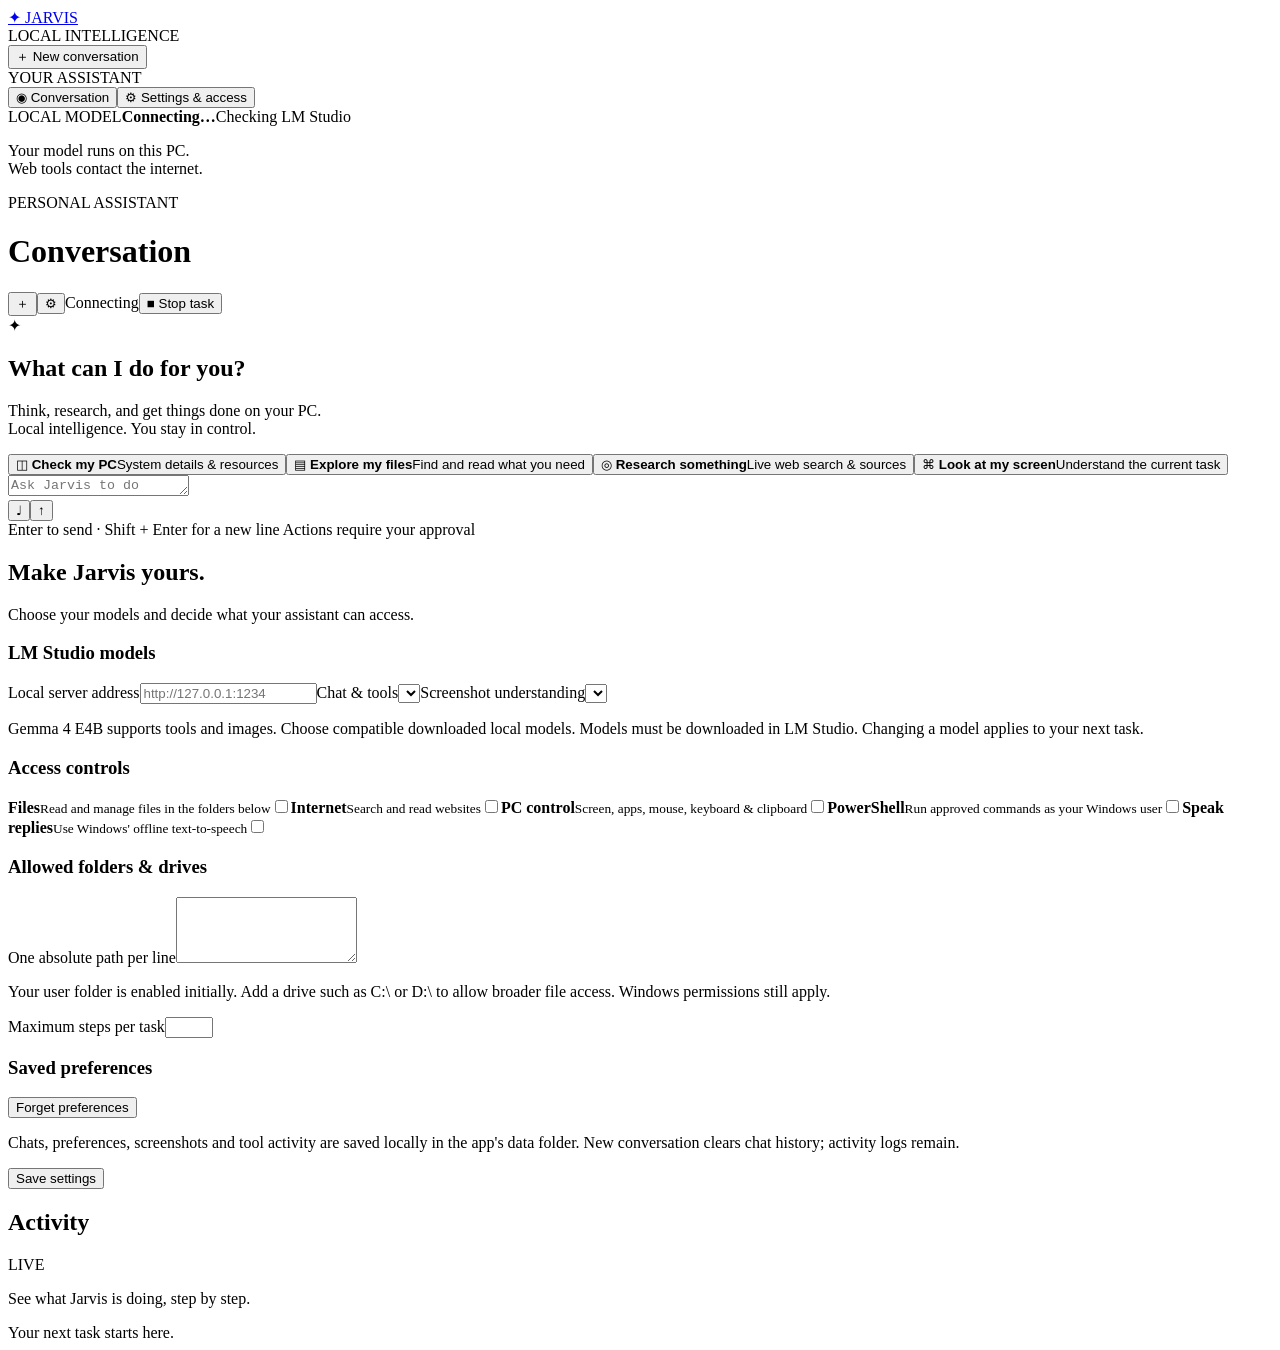
==== static/index.html @ 4e22a34e "Build local LM Studio Jarvis assistant and download site" ====
<!doctype html>
<html lang="en"><head><meta charset="UTF-8"><meta name="viewport" content="width=device-width,initial-scale=1"><meta name="jarvis-token" content="__TOKEN__"><title>Jarvis</title><link rel="stylesheet" href="/style.css"></head>
<body><aside class="sidebar"><a class="brand" href="/">✦ <span>JARVIS</span></a><div class="local-tag"><i></i> LOCAL INTELLIGENCE</div><button id="new-chat" class="new-chat">＋ New conversation</button><div class="nav-label">YOUR ASSISTANT</div><button id="chat-nav" class="nav active">◉ Conversation</button><button id="settings-nav" class="nav">⚙ Settings & access</button><div class="sidebar-bottom"><div class="model-card"><span class="small">LOCAL MODEL</span><strong id="sidebar-model">Connecting…</strong><span id="connection">Checking LM Studio</span></div><p>Your model runs on this PC.<br>Web tools contact the internet.</p></div></aside>
<main><header><div><span class="eyebrow">PERSONAL ASSISTANT</span><h1 id="page-title">Conversation</h1></div><div class="header-actions"><button id="compact-new" aria-label="New conversation" title="New conversation">＋</button><button id="compact-settings" aria-label="Settings or conversation" title="Settings or conversation">⚙</button><span id="status" class="status">Connecting</span><button id="stop" class="danger hidden">■ Stop task</button></div></header>
<section id="chat-page"><div id="messages"><div id="welcome" class="welcome"><div class="orb"><span>✦</span></div><h2>What can I do for you?</h2><p>Think, research, and get things done on your PC.<br>Local intelligence. You stay in control.</p><div class="suggestions"><button data-prompt="Check my PC's system information and summarize memory usage and running apps.">◫ <strong>Check my PC</strong><span>System details & resources</span></button><button data-prompt="List my Downloads folder and summarize what is there. Do not change anything.">▤ <strong>Explore my files</strong><span>Find and read what you need</span></button><button data-prompt="Search the internet for the latest Python release. Cite the official source URL.">◎ <strong>Research something</strong><span>Live web search & sources</span></button><button data-prompt="Inspect my screen and describe what is open. Do not click anything.">⌘ <strong>Look at my screen</strong><span>Understand the current task</span></button></div></div></div><div class="composer-area"><div id="working" class="working hidden"></div><form id="composer"><textarea id="prompt" aria-label="Message Jarvis" placeholder="Ask Jarvis to do something…" rows="1"></textarea><div class="composer-buttons"><button type="button" id="mic" title="Offline Windows dictation" aria-label="Dictate a message">♩</button><button type="submit" id="send" aria-label="Send message">↑</button></div></form><div class="composer-note">Enter to send · Shift + Enter for a new line <span>Actions require your approval</span></div></div></section>
<section id="settings-page" class="hidden"><div class="settings-intro"><h2>Make Jarvis yours.</h2><p>Choose your models and decide what your assistant can access.</p></div><form id="settings-form"><div class="settings-card"><h3>LM Studio models</h3><label>Local server address<input type="url" id="lmstudio_url" placeholder="http://127.0.0.1:1234"></label><label>Chat & tools<select id="model"></select></label><label>Screenshot understanding<select id="vision_model"></select></label><p class="hint">Gemma 4 E4B supports tools and images. Choose compatible downloaded local models. Models must be downloaded in LM Studio. Changing a model applies to your next task.</p></div><div class="settings-card"><h3>Access controls</h3><label class="toggle"><span><strong>Files</strong><small>Read and manage files in the folders below</small></span><input type="checkbox" id="files"></label><label class="toggle"><span><strong>Internet</strong><small>Search and read websites</small></span><input type="checkbox" id="internet"></label><label class="toggle"><span><strong>PC control</strong><small>Screen, apps, mouse, keyboard & clipboard</small></span><input type="checkbox" id="desktop"></label><label class="toggle"><span><strong>PowerShell</strong><small>Run approved commands as your Windows user</small></span><input type="checkbox" id="shell"></label><label class="toggle"><span><strong>Speak replies</strong><small>Use Windows' offline text-to-speech</small></span><input type="checkbox" id="voice"></label></div><div class="settings-card"><h3>Allowed folders & drives</h3><label>One absolute path per line<textarea id="roots" rows="4"></textarea></label><p class="hint">Your user folder is enabled initially. Add a drive such as C:\ or D:\ to allow broader file access. Windows permissions still apply.</p><label>Maximum steps per task<input type="number" id="max_steps" min="1" max="20"></label></div><div class="settings-card"><h3>Saved preferences</h3><div id="memories" class="hint"></div><button type="button" id="forget">Forget preferences</button><p class="hint">Chats, preferences, screenshots and tool activity are saved locally in the app's data folder. New conversation clears chat history; activity logs remain.</p></div><button type="submit" class="primary">Save settings</button><span id="settings-result"></span></form></section></main>
<aside id="activity-panel"><div class="activity-heading"><h2>Activity</h2><span class="small">LIVE</span></div><p class="hint">See what Jarvis is doing, step by step.</p><div id="activity"><div class="activity-empty">Your next task starts here.</div></div></aside>
<dialog id="approval"><div class="approval-icon">◇</div><span class="eyebrow">YOUR APPROVAL NEEDED</span><h2 id="approval-title">Allow this action?</h2><p>Review the exact action before Jarvis continues. Clicking or typing may submit information in the focused app.</p><pre id="approval-details"></pre><div class="approval-buttons"><button id="deny">Decline</button><button id="allow" class="primary">Approve once</button></div></dialog><div id="toast" class="hidden" role="alert"></div><script src="/app.js"></script></body></html>
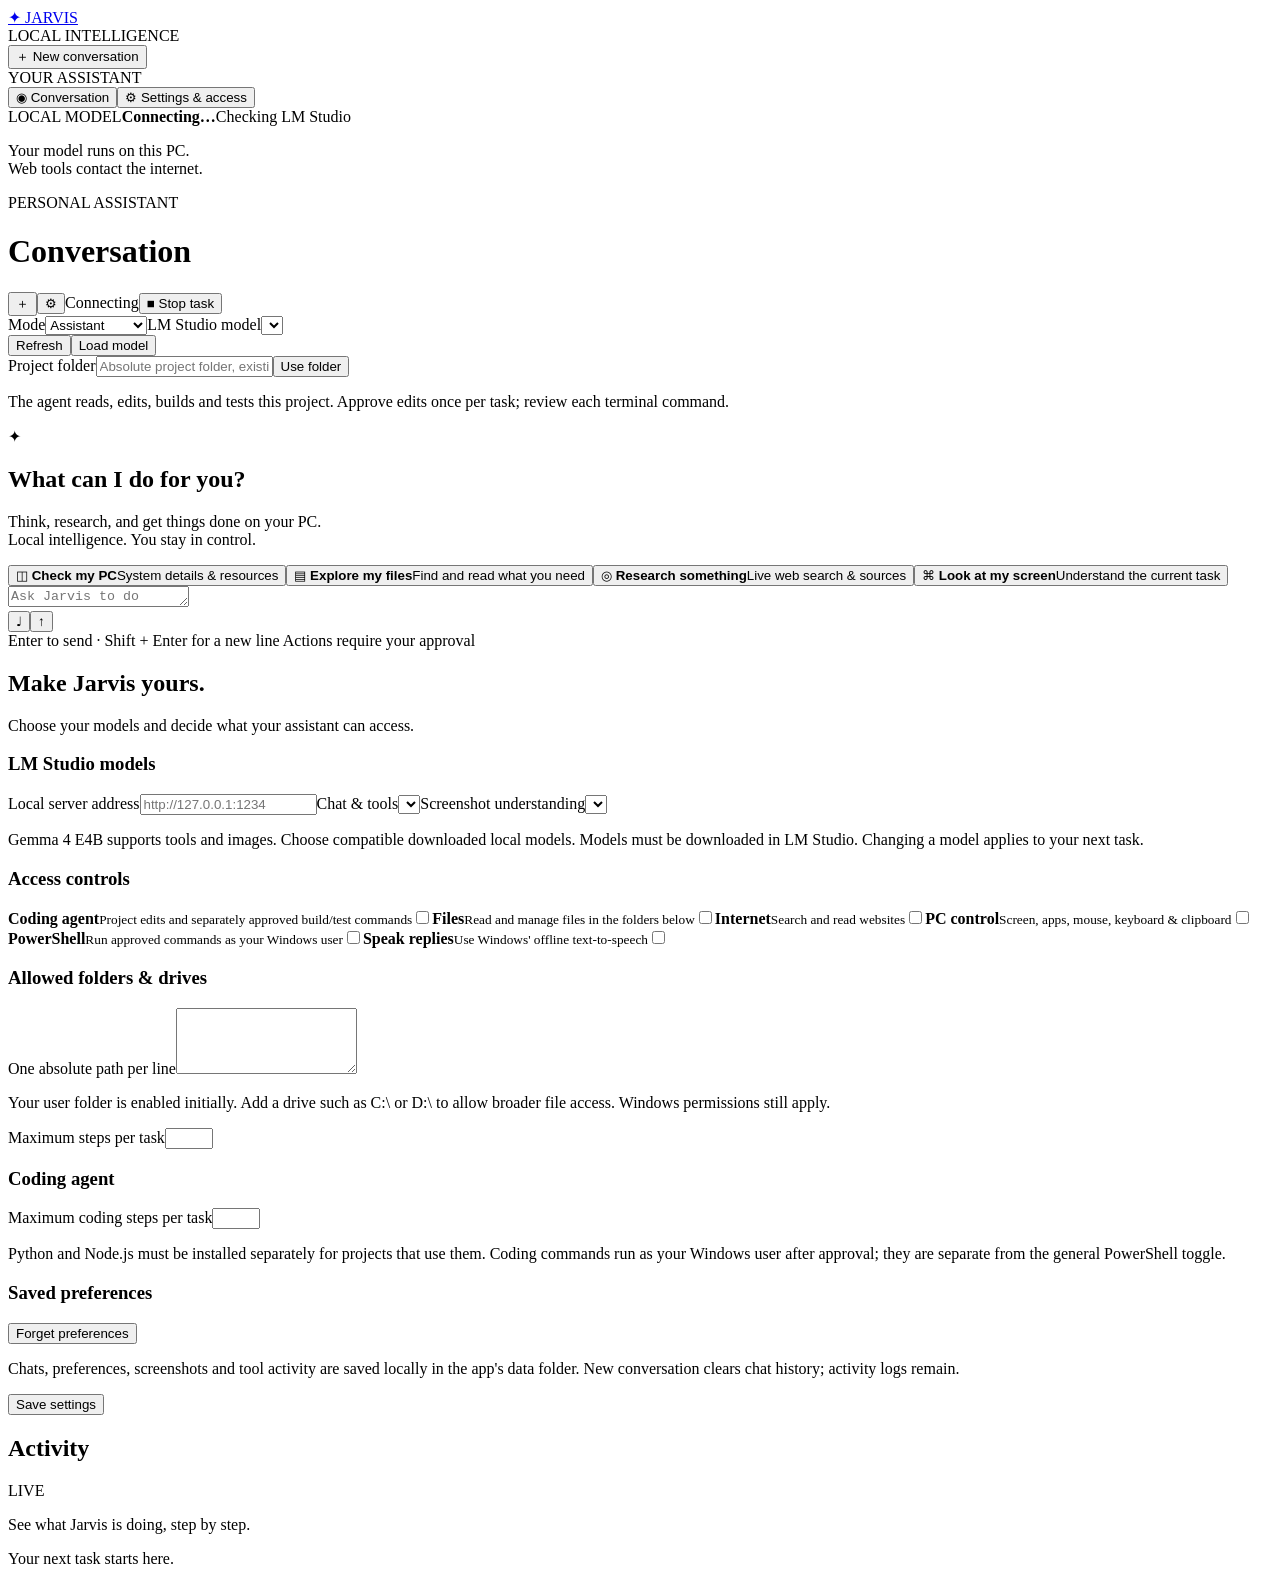
==== commit c6badaf6: "Add local coding agent and LM Studio model picker" ====
--- a/static/index.html
+++ b/static/index.html
@@ -2,7 +2,9 @@
 <html lang="en"><head><meta charset="UTF-8"><meta name="viewport" content="width=device-width,initial-scale=1"><meta name="jarvis-token" content="__TOKEN__"><title>Jarvis</title><link rel="stylesheet" href="/style.css"></head>
 <body><aside class="sidebar"><a class="brand" href="/">✦ <span>JARVIS</span></a><div class="local-tag"><i></i> LOCAL INTELLIGENCE</div><button id="new-chat" class="new-chat">＋ New conversation</button><div class="nav-label">YOUR ASSISTANT</div><button id="chat-nav" class="nav active">◉ Conversation</button><button id="settings-nav" class="nav">⚙ Settings & access</button><div class="sidebar-bottom"><div class="model-card"><span class="small">LOCAL MODEL</span><strong id="sidebar-model">Connecting…</strong><span id="connection">Checking LM Studio</span></div><p>Your model runs on this PC.<br>Web tools contact the internet.</p></div></aside>
 <main><header><div><span class="eyebrow">PERSONAL ASSISTANT</span><h1 id="page-title">Conversation</h1></div><div class="header-actions"><button id="compact-new" aria-label="New conversation" title="New conversation">＋</button><button id="compact-settings" aria-label="Settings or conversation" title="Settings or conversation">⚙</button><span id="status" class="status">Connecting</span><button id="stop" class="danger hidden">■ Stop task</button></div></header>
+<div class="task-controls"><label>Mode<select id="task-mode" aria-label="Assistant mode"><option value="assistant">Assistant</option><option value="code">Coding agent</option></select></label><label class="model-choice">LM Studio model<select id="quick-model" aria-label="Choose local model"></select></label><div class="model-actions"><button id="refresh-models" title="Refresh downloaded models">Refresh</button><button id="load-model" title="Load the selected local model in LM Studio">Load model</button></div></div>
+<div id="project-controls" class="project-controls hidden"><label>Project folder<input id="project_dir" aria-label="Project folder" placeholder="Absolute project folder, existing or new"></label><button id="save-project">Use folder</button><p class="hint">The agent reads, edits, builds and tests this project. Approve edits once per task; review each terminal command.</p><div id="project-previews"></div></div>
 <section id="chat-page"><div id="messages"><div id="welcome" class="welcome"><div class="orb"><span>✦</span></div><h2>What can I do for you?</h2><p>Think, research, and get things done on your PC.<br>Local intelligence. You stay in control.</p><div class="suggestions"><button data-prompt="Check my PC's system information and summarize memory usage and running apps.">◫ <strong>Check my PC</strong><span>System details & resources</span></button><button data-prompt="List my Downloads folder and summarize what is there. Do not change anything.">▤ <strong>Explore my files</strong><span>Find and read what you need</span></button><button data-prompt="Search the internet for the latest Python release. Cite the official source URL.">◎ <strong>Research something</strong><span>Live web search & sources</span></button><button data-prompt="Inspect my screen and describe what is open. Do not click anything.">⌘ <strong>Look at my screen</strong><span>Understand the current task</span></button></div></div></div><div class="composer-area"><div id="working" class="working hidden"></div><form id="composer"><textarea id="prompt" aria-label="Message Jarvis" placeholder="Ask Jarvis to do something…" rows="1"></textarea><div class="composer-buttons"><button type="button" id="mic" title="Offline Windows dictation" aria-label="Dictate a message">♩</button><button type="submit" id="send" aria-label="Send message">↑</button></div></form><div class="composer-note">Enter to send · Shift + Enter for a new line <span>Actions require your approval</span></div></div></section>
-<section id="settings-page" class="hidden"><div class="settings-intro"><h2>Make Jarvis yours.</h2><p>Choose your models and decide what your assistant can access.</p></div><form id="settings-form"><div class="settings-card"><h3>LM Studio models</h3><label>Local server address<input type="url" id="lmstudio_url" placeholder="http://127.0.0.1:1234"></label><label>Chat & tools<select id="model"></select></label><label>Screenshot understanding<select id="vision_model"></select></label><p class="hint">Gemma 4 E4B supports tools and images. Choose compatible downloaded local models. Models must be downloaded in LM Studio. Changing a model applies to your next task.</p></div><div class="settings-card"><h3>Access controls</h3><label class="toggle"><span><strong>Files</strong><small>Read and manage files in the folders below</small></span><input type="checkbox" id="files"></label><label class="toggle"><span><strong>Internet</strong><small>Search and read websites</small></span><input type="checkbox" id="internet"></label><label class="toggle"><span><strong>PC control</strong><small>Screen, apps, mouse, keyboard & clipboard</small></span><input type="checkbox" id="desktop"></label><label class="toggle"><span><strong>PowerShell</strong><small>Run approved commands as your Windows user</small></span><input type="checkbox" id="shell"></label><label class="toggle"><span><strong>Speak replies</strong><small>Use Windows' offline text-to-speech</small></span><input type="checkbox" id="voice"></label></div><div class="settings-card"><h3>Allowed folders & drives</h3><label>One absolute path per line<textarea id="roots" rows="4"></textarea></label><p class="hint">Your user folder is enabled initially. Add a drive such as C:\ or D:\ to allow broader file access. Windows permissions still apply.</p><label>Maximum steps per task<input type="number" id="max_steps" min="1" max="20"></label></div><div class="settings-card"><h3>Saved preferences</h3><div id="memories" class="hint"></div><button type="button" id="forget">Forget preferences</button><p class="hint">Chats, preferences, screenshots and tool activity are saved locally in the app's data folder. New conversation clears chat history; activity logs remain.</p></div><button type="submit" class="primary">Save settings</button><span id="settings-result"></span></form></section></main>
+<section id="settings-page" class="hidden"><div class="settings-intro"><h2>Make Jarvis yours.</h2><p>Choose your models and decide what your assistant can access.</p></div><form id="settings-form"><div class="settings-card"><h3>LM Studio models</h3><label>Local server address<input type="url" id="lmstudio_url" placeholder="http://127.0.0.1:1234"></label><label>Chat & tools<select id="model"></select></label><label>Screenshot understanding<select id="vision_model"></select></label><p class="hint">Gemma 4 E4B supports tools and images. Choose compatible downloaded local models. Models must be downloaded in LM Studio. Changing a model applies to your next task.</p></div><div class="settings-card"><h3>Access controls</h3><label class="toggle"><span><strong>Coding agent</strong><small>Project edits and separately approved build/test commands</small></span><input type="checkbox" id="coding"></label><label class="toggle"><span><strong>Files</strong><small>Read and manage files in the folders below</small></span><input type="checkbox" id="files"></label><label class="toggle"><span><strong>Internet</strong><small>Search and read websites</small></span><input type="checkbox" id="internet"></label><label class="toggle"><span><strong>PC control</strong><small>Screen, apps, mouse, keyboard & clipboard</small></span><input type="checkbox" id="desktop"></label><label class="toggle"><span><strong>PowerShell</strong><small>Run approved commands as your Windows user</small></span><input type="checkbox" id="shell"></label><label class="toggle"><span><strong>Speak replies</strong><small>Use Windows' offline text-to-speech</small></span><input type="checkbox" id="voice"></label></div><div class="settings-card"><h3>Allowed folders & drives</h3><label>One absolute path per line<textarea id="roots" rows="4"></textarea></label><p class="hint">Your user folder is enabled initially. Add a drive such as C:\ or D:\ to allow broader file access. Windows permissions still apply.</p><label>Maximum steps per task<input type="number" id="max_steps" min="1" max="20"></label></div><div class="settings-card"><h3>Coding agent</h3><label>Maximum coding steps per task<input type="number" id="code_steps" min="5" max="60"></label><p class="hint">Python and Node.js must be installed separately for projects that use them. Coding commands run as your Windows user after approval; they are separate from the general PowerShell toggle.</p></div><div class="settings-card"><h3>Saved preferences</h3><div id="memories" class="hint"></div><button type="button" id="forget">Forget preferences</button><p class="hint">Chats, preferences, screenshots and tool activity are saved locally in the app's data folder. New conversation clears chat history; activity logs remain.</p></div><button type="submit" class="primary">Save settings</button><span id="settings-result"></span></form></section></main>
 <aside id="activity-panel"><div class="activity-heading"><h2>Activity</h2><span class="small">LIVE</span></div><p class="hint">See what Jarvis is doing, step by step.</p><div id="activity"><div class="activity-empty">Your next task starts here.</div></div></aside>
-<dialog id="approval"><div class="approval-icon">◇</div><span class="eyebrow">YOUR APPROVAL NEEDED</span><h2 id="approval-title">Allow this action?</h2><p>Review the exact action before Jarvis continues. Clicking or typing may submit information in the focused app.</p><pre id="approval-details"></pre><div class="approval-buttons"><button id="deny">Decline</button><button id="allow" class="primary">Approve once</button></div></dialog><div id="toast" class="hidden" role="alert"></div><script src="/app.js"></script></body></html>
+<dialog id="approval"><div class="approval-icon">◇</div><span class="eyebrow">YOUR APPROVAL NEEDED</span><h2 id="approval-title">Allow this action?</h2><p id="approval-note">Review the exact action before Jarvis continues.</p><pre id="approval-details"></pre><div class="approval-buttons"><button id="deny">Decline</button><button id="allow" class="primary">Approve once</button></div></dialog><div id="toast" class="hidden" role="alert"></div><script src="/app.js"></script></body></html>
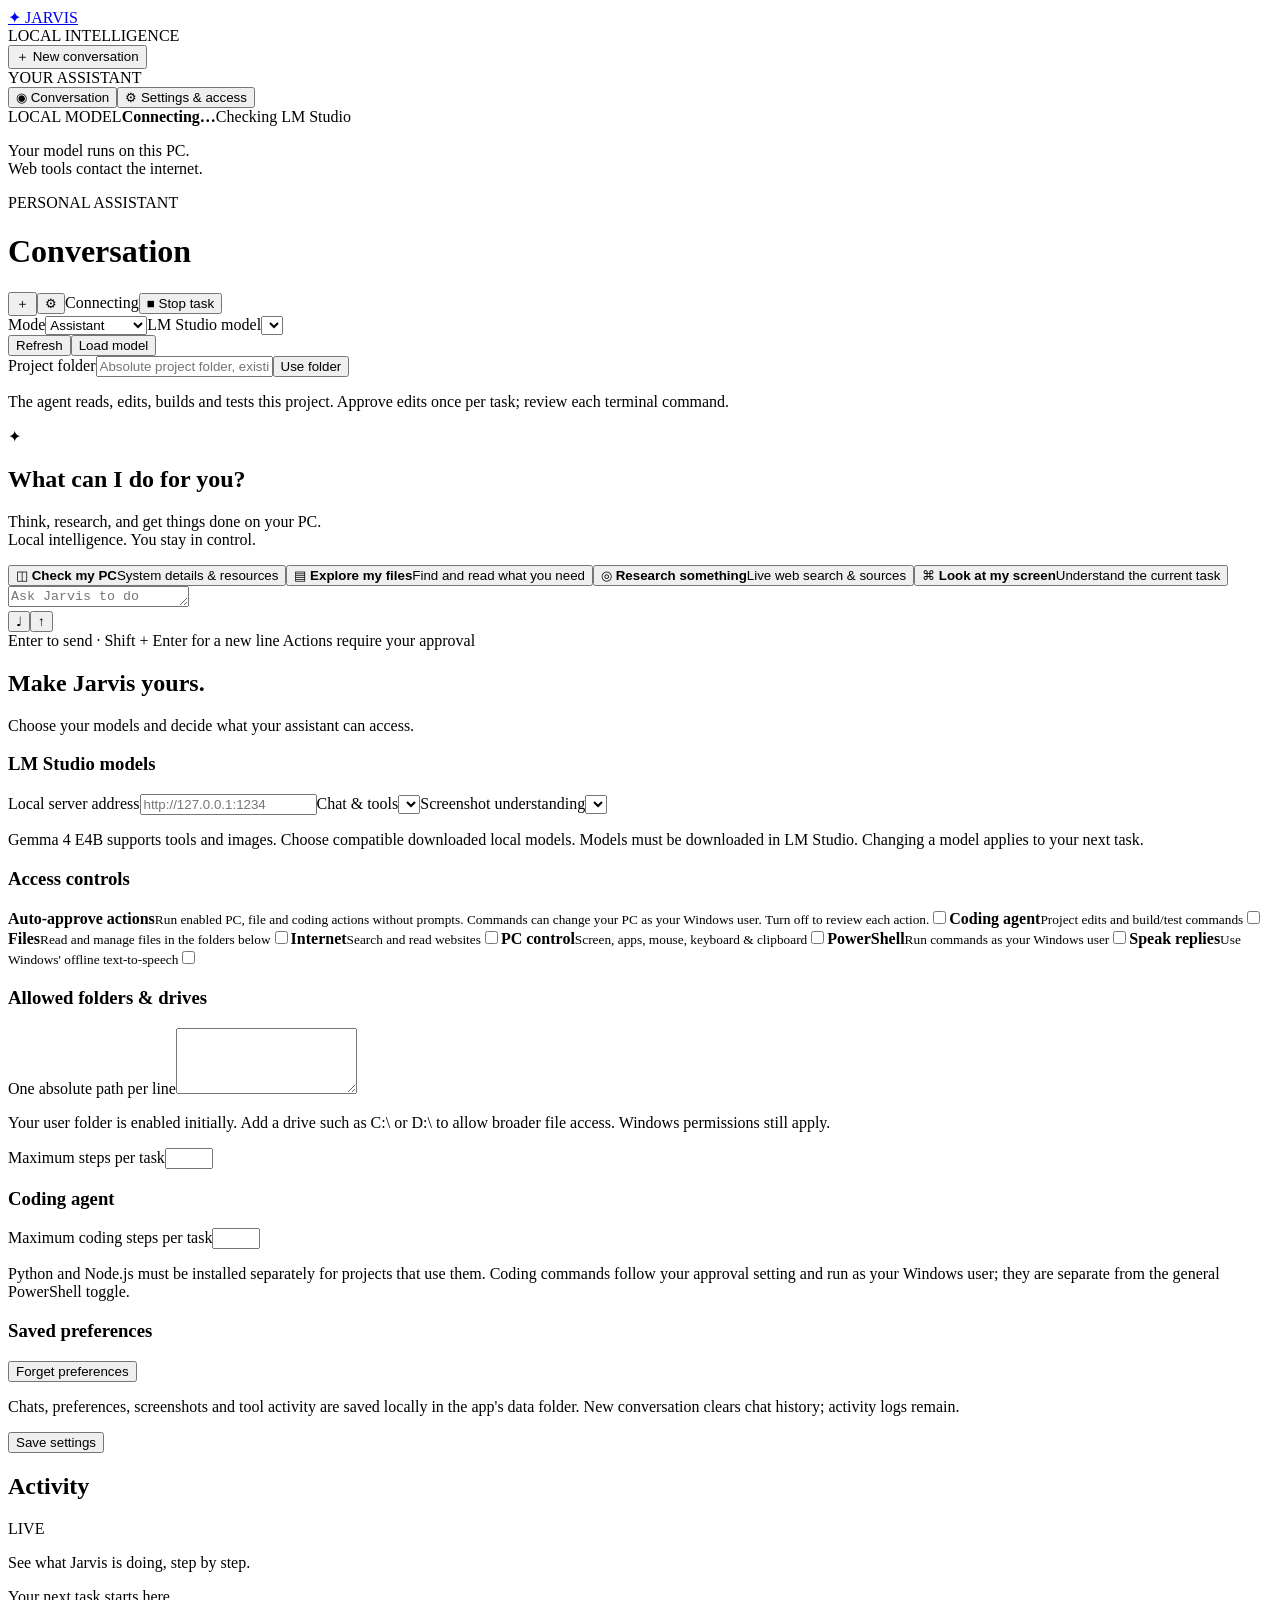
==== commit 639ed59a: "Add configurable auto-approval for assistant and coding actions" ====
--- a/static/index.html
+++ b/static/index.html
@@ -4,7 +4,7 @@
 <main><header><div><span class="eyebrow">PERSONAL ASSISTANT</span><h1 id="page-title">Conversation</h1></div><div class="header-actions"><button id="compact-new" aria-label="New conversation" title="New conversation">＋</button><button id="compact-settings" aria-label="Settings or conversation" title="Settings or conversation">⚙</button><span id="status" class="status">Connecting</span><button id="stop" class="danger hidden">■ Stop task</button></div></header>
 <div class="task-controls"><label>Mode<select id="task-mode" aria-label="Assistant mode"><option value="assistant">Assistant</option><option value="code">Coding agent</option></select></label><label class="model-choice">LM Studio model<select id="quick-model" aria-label="Choose local model"></select></label><div class="model-actions"><button id="refresh-models" title="Refresh downloaded models">Refresh</button><button id="load-model" title="Load the selected local model in LM Studio">Load model</button></div></div>
 <div id="project-controls" class="project-controls hidden"><label>Project folder<input id="project_dir" aria-label="Project folder" placeholder="Absolute project folder, existing or new"></label><button id="save-project">Use folder</button><p class="hint">The agent reads, edits, builds and tests this project. Approve edits once per task; review each terminal command.</p><div id="project-previews"></div></div>
-<section id="chat-page"><div id="messages"><div id="welcome" class="welcome"><div class="orb"><span>✦</span></div><h2>What can I do for you?</h2><p>Think, research, and get things done on your PC.<br>Local intelligence. You stay in control.</p><div class="suggestions"><button data-prompt="Check my PC's system information and summarize memory usage and running apps.">◫ <strong>Check my PC</strong><span>System details & resources</span></button><button data-prompt="List my Downloads folder and summarize what is there. Do not change anything.">▤ <strong>Explore my files</strong><span>Find and read what you need</span></button><button data-prompt="Search the internet for the latest Python release. Cite the official source URL.">◎ <strong>Research something</strong><span>Live web search & sources</span></button><button data-prompt="Inspect my screen and describe what is open. Do not click anything.">⌘ <strong>Look at my screen</strong><span>Understand the current task</span></button></div></div></div><div class="composer-area"><div id="working" class="working hidden"></div><form id="composer"><textarea id="prompt" aria-label="Message Jarvis" placeholder="Ask Jarvis to do something…" rows="1"></textarea><div class="composer-buttons"><button type="button" id="mic" title="Offline Windows dictation" aria-label="Dictate a message">♩</button><button type="submit" id="send" aria-label="Send message">↑</button></div></form><div class="composer-note">Enter to send · Shift + Enter for a new line <span>Actions require your approval</span></div></div></section>
-<section id="settings-page" class="hidden"><div class="settings-intro"><h2>Make Jarvis yours.</h2><p>Choose your models and decide what your assistant can access.</p></div><form id="settings-form"><div class="settings-card"><h3>LM Studio models</h3><label>Local server address<input type="url" id="lmstudio_url" placeholder="http://127.0.0.1:1234"></label><label>Chat & tools<select id="model"></select></label><label>Screenshot understanding<select id="vision_model"></select></label><p class="hint">Gemma 4 E4B supports tools and images. Choose compatible downloaded local models. Models must be downloaded in LM Studio. Changing a model applies to your next task.</p></div><div class="settings-card"><h3>Access controls</h3><label class="toggle"><span><strong>Coding agent</strong><small>Project edits and separately approved build/test commands</small></span><input type="checkbox" id="coding"></label><label class="toggle"><span><strong>Files</strong><small>Read and manage files in the folders below</small></span><input type="checkbox" id="files"></label><label class="toggle"><span><strong>Internet</strong><small>Search and read websites</small></span><input type="checkbox" id="internet"></label><label class="toggle"><span><strong>PC control</strong><small>Screen, apps, mouse, keyboard & clipboard</small></span><input type="checkbox" id="desktop"></label><label class="toggle"><span><strong>PowerShell</strong><small>Run approved commands as your Windows user</small></span><input type="checkbox" id="shell"></label><label class="toggle"><span><strong>Speak replies</strong><small>Use Windows' offline text-to-speech</small></span><input type="checkbox" id="voice"></label></div><div class="settings-card"><h3>Allowed folders & drives</h3><label>One absolute path per line<textarea id="roots" rows="4"></textarea></label><p class="hint">Your user folder is enabled initially. Add a drive such as C:\ or D:\ to allow broader file access. Windows permissions still apply.</p><label>Maximum steps per task<input type="number" id="max_steps" min="1" max="20"></label></div><div class="settings-card"><h3>Coding agent</h3><label>Maximum coding steps per task<input type="number" id="code_steps" min="5" max="60"></label><p class="hint">Python and Node.js must be installed separately for projects that use them. Coding commands run as your Windows user after approval; they are separate from the general PowerShell toggle.</p></div><div class="settings-card"><h3>Saved preferences</h3><div id="memories" class="hint"></div><button type="button" id="forget">Forget preferences</button><p class="hint">Chats, preferences, screenshots and tool activity are saved locally in the app's data folder. New conversation clears chat history; activity logs remain.</p></div><button type="submit" class="primary">Save settings</button><span id="settings-result"></span></form></section></main>
+<section id="chat-page"><div id="messages"><div id="welcome" class="welcome"><div class="orb"><span>✦</span></div><h2>What can I do for you?</h2><p>Think, research, and get things done on your PC.<br>Local intelligence. You stay in control.</p><div class="suggestions"><button data-prompt="Check my PC's system information and summarize memory usage and running apps.">◫ <strong>Check my PC</strong><span>System details & resources</span></button><button data-prompt="List my Downloads folder and summarize what is there. Do not change anything.">▤ <strong>Explore my files</strong><span>Find and read what you need</span></button><button data-prompt="Search the internet for the latest Python release. Cite the official source URL.">◎ <strong>Research something</strong><span>Live web search & sources</span></button><button data-prompt="Inspect my screen and describe what is open. Do not click anything.">⌘ <strong>Look at my screen</strong><span>Understand the current task</span></button></div></div></div><div class="composer-area"><div id="working" class="working hidden"></div><form id="composer"><textarea id="prompt" aria-label="Message Jarvis" placeholder="Ask Jarvis to do something…" rows="1"></textarea><div class="composer-buttons"><button type="button" id="mic" title="Offline Windows dictation" aria-label="Dictate a message">♩</button><button type="submit" id="send" aria-label="Send message">↑</button></div></form><div class="composer-note">Enter to send · Shift + Enter for a new line <span id="approval-policy">Actions require your approval</span></div></div></section>
+<section id="settings-page" class="hidden"><div class="settings-intro"><h2>Make Jarvis yours.</h2><p>Choose your models and decide what your assistant can access.</p></div><form id="settings-form"><div class="settings-card"><h3>LM Studio models</h3><label>Local server address<input type="url" id="lmstudio_url" placeholder="http://127.0.0.1:1234"></label><label>Chat & tools<select id="model"></select></label><label>Screenshot understanding<select id="vision_model"></select></label><p class="hint">Gemma 4 E4B supports tools and images. Choose compatible downloaded local models. Models must be downloaded in LM Studio. Changing a model applies to your next task.</p></div><div class="settings-card"><h3>Access controls</h3><label class="toggle"><span><strong>Auto-approve actions</strong><small>Run enabled PC, file and coding actions without prompts. Commands can change your PC as your Windows user. Turn off to review each action.</small></span><input type="checkbox" id="auto_approve"></label><label class="toggle"><span><strong>Coding agent</strong><small>Project edits and build/test commands</small></span><input type="checkbox" id="coding"></label><label class="toggle"><span><strong>Files</strong><small>Read and manage files in the folders below</small></span><input type="checkbox" id="files"></label><label class="toggle"><span><strong>Internet</strong><small>Search and read websites</small></span><input type="checkbox" id="internet"></label><label class="toggle"><span><strong>PC control</strong><small>Screen, apps, mouse, keyboard & clipboard</small></span><input type="checkbox" id="desktop"></label><label class="toggle"><span><strong>PowerShell</strong><small>Run commands as your Windows user</small></span><input type="checkbox" id="shell"></label><label class="toggle"><span><strong>Speak replies</strong><small>Use Windows' offline text-to-speech</small></span><input type="checkbox" id="voice"></label></div><div class="settings-card"><h3>Allowed folders & drives</h3><label>One absolute path per line<textarea id="roots" rows="4"></textarea></label><p class="hint">Your user folder is enabled initially. Add a drive such as C:\ or D:\ to allow broader file access. Windows permissions still apply.</p><label>Maximum steps per task<input type="number" id="max_steps" min="1" max="20"></label></div><div class="settings-card"><h3>Coding agent</h3><label>Maximum coding steps per task<input type="number" id="code_steps" min="5" max="60"></label><p class="hint">Python and Node.js must be installed separately for projects that use them. Coding commands follow your approval setting and run as your Windows user; they are separate from the general PowerShell toggle.</p></div><div class="settings-card"><h3>Saved preferences</h3><div id="memories" class="hint"></div><button type="button" id="forget">Forget preferences</button><p class="hint">Chats, preferences, screenshots and tool activity are saved locally in the app's data folder. New conversation clears chat history; activity logs remain.</p></div><button type="submit" class="primary">Save settings</button><span id="settings-result"></span></form></section></main>
 <aside id="activity-panel"><div class="activity-heading"><h2>Activity</h2><span class="small">LIVE</span></div><p class="hint">See what Jarvis is doing, step by step.</p><div id="activity"><div class="activity-empty">Your next task starts here.</div></div></aside>
 <dialog id="approval"><div class="approval-icon">◇</div><span class="eyebrow">YOUR APPROVAL NEEDED</span><h2 id="approval-title">Allow this action?</h2><p id="approval-note">Review the exact action before Jarvis continues.</p><pre id="approval-details"></pre><div class="approval-buttons"><button id="deny">Decline</button><button id="allow" class="primary">Approve once</button></div></dialog><div id="toast" class="hidden" role="alert"></div><script src="/app.js"></script></body></html>
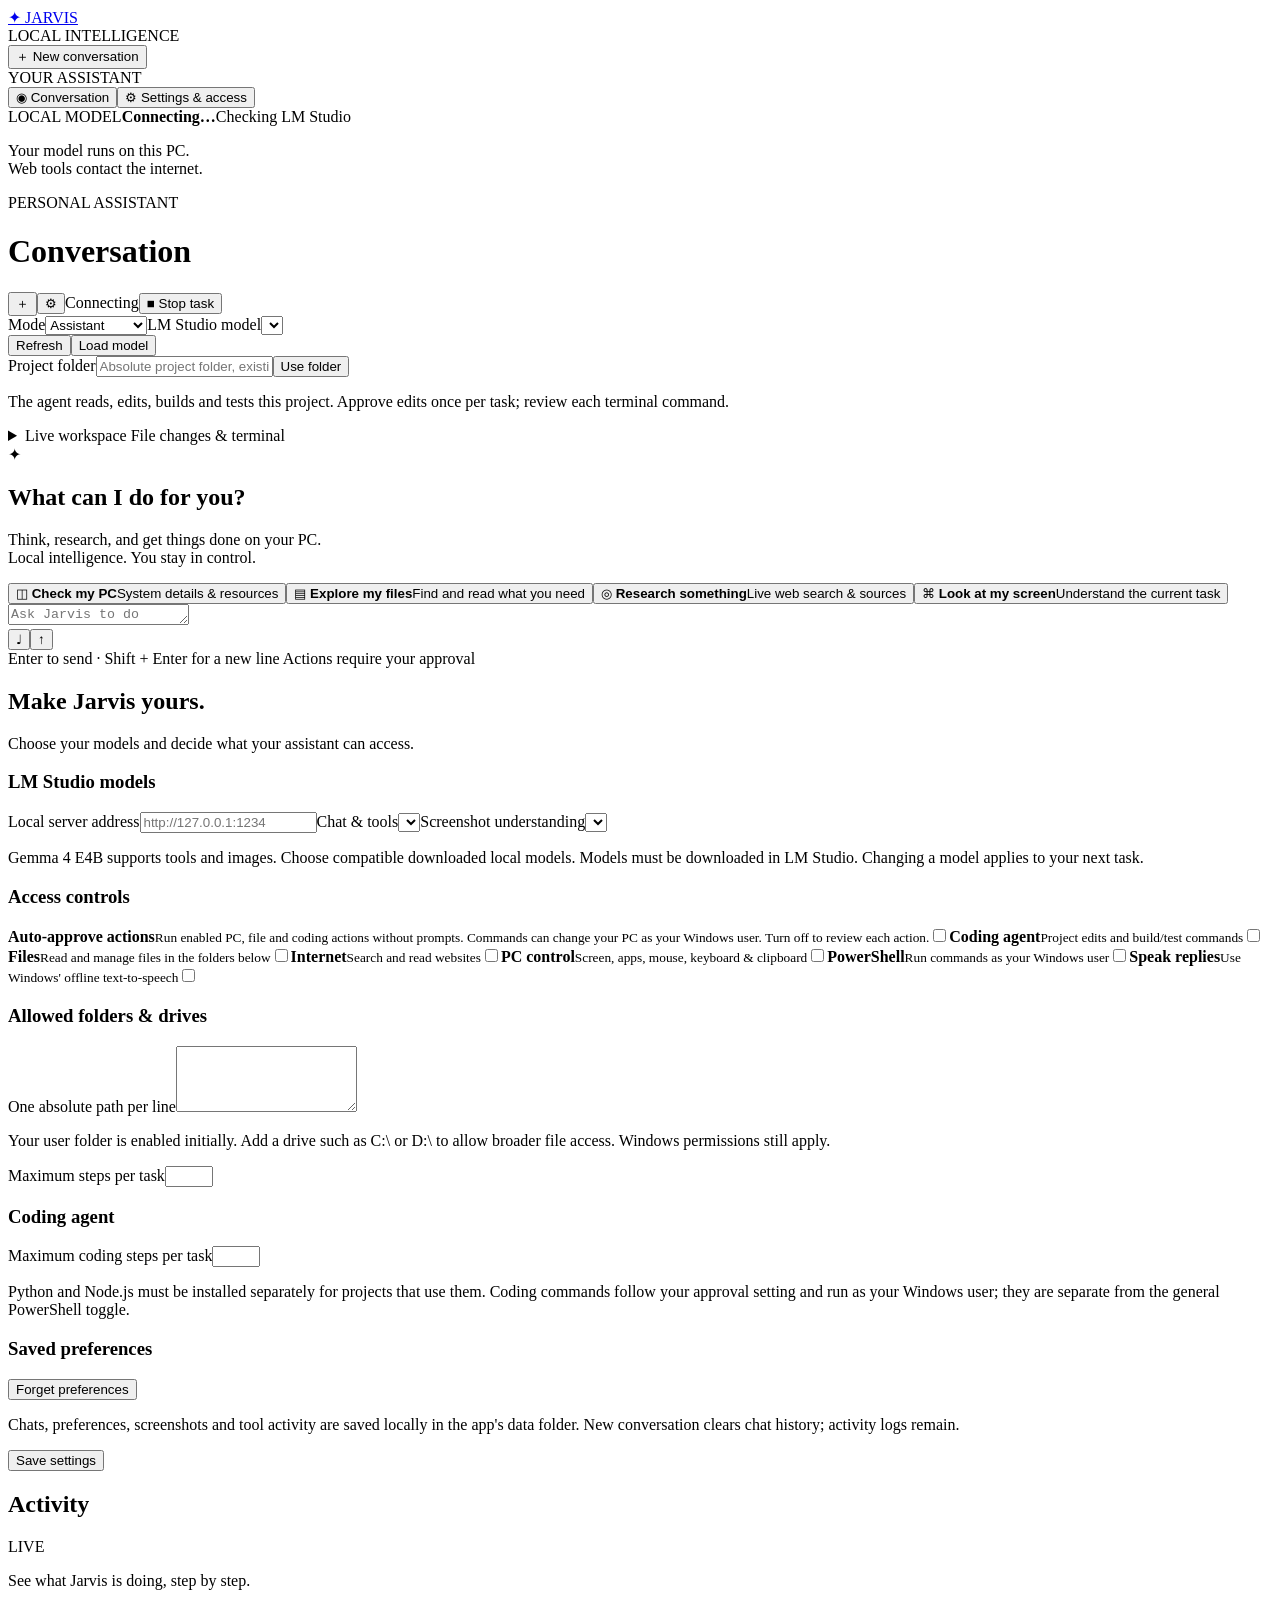
==== commit 1a74bc86: "Show live saved-file diffs and streamed command output" ====
--- a/static/index.html
+++ b/static/index.html
@@ -4,7 +4,7 @@
 <main><header><div><span class="eyebrow">PERSONAL ASSISTANT</span><h1 id="page-title">Conversation</h1></div><div class="header-actions"><button id="compact-new" aria-label="New conversation" title="New conversation">＋</button><button id="compact-settings" aria-label="Settings or conversation" title="Settings or conversation">⚙</button><span id="status" class="status">Connecting</span><button id="stop" class="danger hidden">■ Stop task</button></div></header>
 <div class="task-controls"><label>Mode<select id="task-mode" aria-label="Assistant mode"><option value="assistant">Assistant</option><option value="code">Coding agent</option></select></label><label class="model-choice">LM Studio model<select id="quick-model" aria-label="Choose local model"></select></label><div class="model-actions"><button id="refresh-models" title="Refresh downloaded models">Refresh</button><button id="load-model" title="Load the selected local model in LM Studio">Load model</button></div></div>
 <div id="project-controls" class="project-controls hidden"><label>Project folder<input id="project_dir" aria-label="Project folder" placeholder="Absolute project folder, existing or new"></label><button id="save-project">Use folder</button><p class="hint">The agent reads, edits, builds and tests this project. Approve edits once per task; review each terminal command.</p><div id="project-previews"></div></div>
-<section id="chat-page"><div id="messages"><div id="welcome" class="welcome"><div class="orb"><span>✦</span></div><h2>What can I do for you?</h2><p>Think, research, and get things done on your PC.<br>Local intelligence. You stay in control.</p><div class="suggestions"><button data-prompt="Check my PC's system information and summarize memory usage and running apps.">◫ <strong>Check my PC</strong><span>System details & resources</span></button><button data-prompt="List my Downloads folder and summarize what is there. Do not change anything.">▤ <strong>Explore my files</strong><span>Find and read what you need</span></button><button data-prompt="Search the internet for the latest Python release. Cite the official source URL.">◎ <strong>Research something</strong><span>Live web search & sources</span></button><button data-prompt="Inspect my screen and describe what is open. Do not click anything.">⌘ <strong>Look at my screen</strong><span>Understand the current task</span></button></div></div></div><div class="composer-area"><div id="working" class="working hidden"></div><form id="composer"><textarea id="prompt" aria-label="Message Jarvis" placeholder="Ask Jarvis to do something…" rows="1"></textarea><div class="composer-buttons"><button type="button" id="mic" title="Offline Windows dictation" aria-label="Dictate a message">♩</button><button type="submit" id="send" aria-label="Send message">↑</button></div></form><div class="composer-note">Enter to send · Shift + Enter for a new line <span id="approval-policy">Actions require your approval</span></div></div></section>
+<section id="chat-page"><details id="live-workspace" class="live-workspace"><summary>Live workspace <span>File changes & terminal</span></summary><div class="live-grid"><section class="live-files"><div class="live-heading"><strong>File changes</strong><select id="live-file-picker" aria-label="Changed file"><option>No files changed yet</option></select><select id="live-file-view" aria-label="File display"><option value="diff">Changes</option><option value="source">Saved source</option></select></div><p id="live-file-info">Changes appear when Jarvis saves a file.</p><pre id="live-file-content" tabindex="0" aria-label="Live file changes">No edits in this task yet.</pre></section><section class="live-terminal"><div class="live-heading"><strong>Terminal</strong><button type="button" id="clear-terminal">Clear view</button></div><p>Exact commands, working folders, stdout, stderr and exit codes. Commands use PowerShell.</p><pre id="live-terminal-output" tabindex="0" aria-label="Live terminal output">No commands in this task yet.</pre></section></div></details><div id="messages"><div id="welcome" class="welcome"><div class="orb"><span>✦</span></div><h2>What can I do for you?</h2><p>Think, research, and get things done on your PC.<br>Local intelligence. You stay in control.</p><div class="suggestions"><button data-prompt="Check my PC's system information and summarize memory usage and running apps.">◫ <strong>Check my PC</strong><span>System details & resources</span></button><button data-prompt="List my Downloads folder and summarize what is there. Do not change anything.">▤ <strong>Explore my files</strong><span>Find and read what you need</span></button><button data-prompt="Search the internet for the latest Python release. Cite the official source URL.">◎ <strong>Research something</strong><span>Live web search & sources</span></button><button data-prompt="Inspect my screen and describe what is open. Do not click anything.">⌘ <strong>Look at my screen</strong><span>Understand the current task</span></button></div></div></div><div class="composer-area"><div id="working" class="working hidden"></div><form id="composer"><textarea id="prompt" aria-label="Message Jarvis" placeholder="Ask Jarvis to do something…" rows="1"></textarea><div class="composer-buttons"><button type="button" id="mic" title="Offline Windows dictation" aria-label="Dictate a message">♩</button><button type="submit" id="send" aria-label="Send message">↑</button></div></form><div class="composer-note">Enter to send · Shift + Enter for a new line <span id="approval-policy">Actions require your approval</span></div></div></section>
 <section id="settings-page" class="hidden"><div class="settings-intro"><h2>Make Jarvis yours.</h2><p>Choose your models and decide what your assistant can access.</p></div><form id="settings-form"><div class="settings-card"><h3>LM Studio models</h3><label>Local server address<input type="url" id="lmstudio_url" placeholder="http://127.0.0.1:1234"></label><label>Chat & tools<select id="model"></select></label><label>Screenshot understanding<select id="vision_model"></select></label><p class="hint">Gemma 4 E4B supports tools and images. Choose compatible downloaded local models. Models must be downloaded in LM Studio. Changing a model applies to your next task.</p></div><div class="settings-card"><h3>Access controls</h3><label class="toggle"><span><strong>Auto-approve actions</strong><small>Run enabled PC, file and coding actions without prompts. Commands can change your PC as your Windows user. Turn off to review each action.</small></span><input type="checkbox" id="auto_approve"></label><label class="toggle"><span><strong>Coding agent</strong><small>Project edits and build/test commands</small></span><input type="checkbox" id="coding"></label><label class="toggle"><span><strong>Files</strong><small>Read and manage files in the folders below</small></span><input type="checkbox" id="files"></label><label class="toggle"><span><strong>Internet</strong><small>Search and read websites</small></span><input type="checkbox" id="internet"></label><label class="toggle"><span><strong>PC control</strong><small>Screen, apps, mouse, keyboard & clipboard</small></span><input type="checkbox" id="desktop"></label><label class="toggle"><span><strong>PowerShell</strong><small>Run commands as your Windows user</small></span><input type="checkbox" id="shell"></label><label class="toggle"><span><strong>Speak replies</strong><small>Use Windows' offline text-to-speech</small></span><input type="checkbox" id="voice"></label></div><div class="settings-card"><h3>Allowed folders & drives</h3><label>One absolute path per line<textarea id="roots" rows="4"></textarea></label><p class="hint">Your user folder is enabled initially. Add a drive such as C:\ or D:\ to allow broader file access. Windows permissions still apply.</p><label>Maximum steps per task<input type="number" id="max_steps" min="1" max="20"></label></div><div class="settings-card"><h3>Coding agent</h3><label>Maximum coding steps per task<input type="number" id="code_steps" min="5" max="60"></label><p class="hint">Python and Node.js must be installed separately for projects that use them. Coding commands follow your approval setting and run as your Windows user; they are separate from the general PowerShell toggle.</p></div><div class="settings-card"><h3>Saved preferences</h3><div id="memories" class="hint"></div><button type="button" id="forget">Forget preferences</button><p class="hint">Chats, preferences, screenshots and tool activity are saved locally in the app's data folder. New conversation clears chat history; activity logs remain.</p></div><button type="submit" class="primary">Save settings</button><span id="settings-result"></span></form></section></main>
 <aside id="activity-panel"><div class="activity-heading"><h2>Activity</h2><span class="small">LIVE</span></div><p class="hint">See what Jarvis is doing, step by step.</p><div id="activity"><div class="activity-empty">Your next task starts here.</div></div></aside>
 <dialog id="approval"><div class="approval-icon">◇</div><span class="eyebrow">YOUR APPROVAL NEEDED</span><h2 id="approval-title">Allow this action?</h2><p id="approval-note">Review the exact action before Jarvis continues.</p><pre id="approval-details"></pre><div class="approval-buttons"><button id="deny">Decline</button><button id="allow" class="primary">Approve once</button></div></dialog><div id="toast" class="hidden" role="alert"></div><script src="/app.js"></script></body></html>
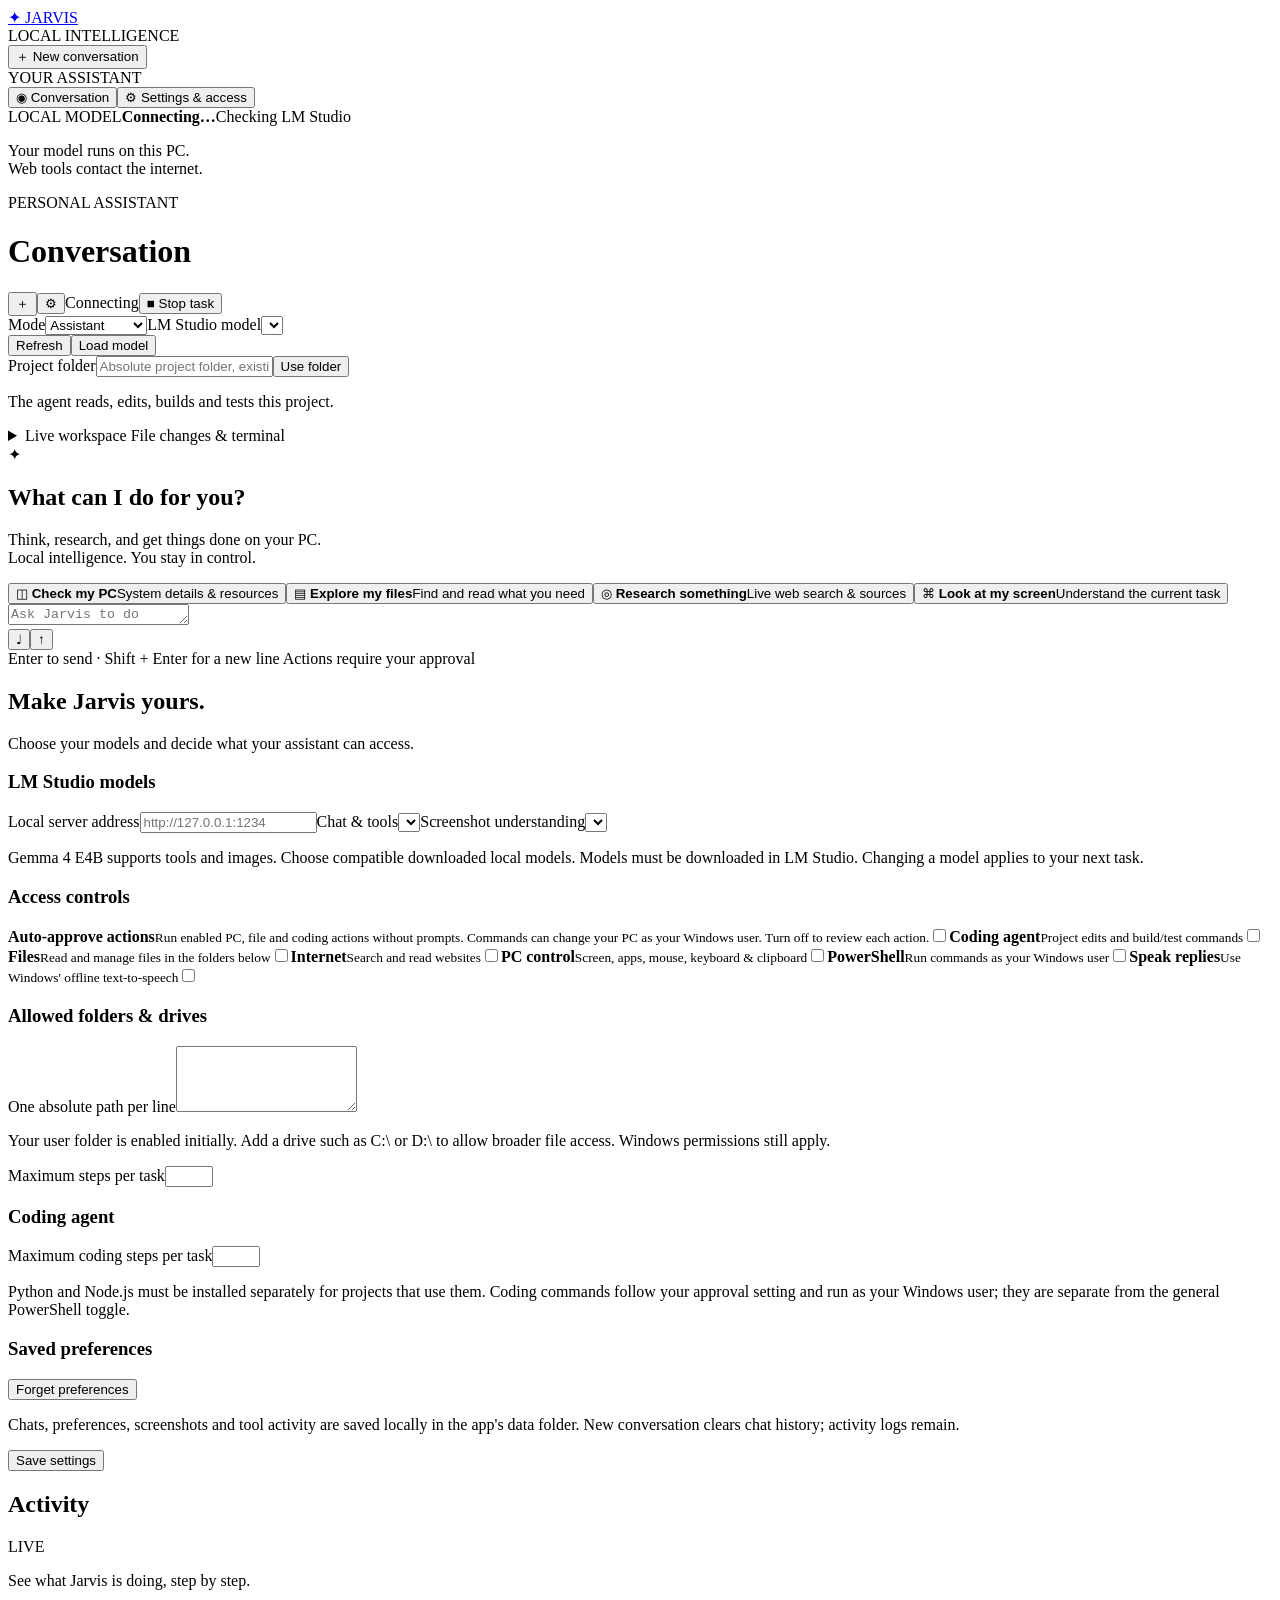
==== commit 0b8fb087: "Fix agent execution evidence, task recovery, and UI state races" ====
--- a/static/index.html
+++ b/static/index.html
@@ -3,8 +3,8 @@
 <body><aside class="sidebar"><a class="brand" href="/">✦ <span>JARVIS</span></a><div class="local-tag"><i></i> LOCAL INTELLIGENCE</div><button id="new-chat" class="new-chat">＋ New conversation</button><div class="nav-label">YOUR ASSISTANT</div><button id="chat-nav" class="nav active">◉ Conversation</button><button id="settings-nav" class="nav">⚙ Settings & access</button><div class="sidebar-bottom"><div class="model-card"><span class="small">LOCAL MODEL</span><strong id="sidebar-model">Connecting…</strong><span id="connection">Checking LM Studio</span></div><p>Your model runs on this PC.<br>Web tools contact the internet.</p></div></aside>
 <main><header><div><span class="eyebrow">PERSONAL ASSISTANT</span><h1 id="page-title">Conversation</h1></div><div class="header-actions"><button id="compact-new" aria-label="New conversation" title="New conversation">＋</button><button id="compact-settings" aria-label="Settings or conversation" title="Settings or conversation">⚙</button><span id="status" class="status">Connecting</span><button id="stop" class="danger hidden">■ Stop task</button></div></header>
 <div class="task-controls"><label>Mode<select id="task-mode" aria-label="Assistant mode"><option value="assistant">Assistant</option><option value="code">Coding agent</option></select></label><label class="model-choice">LM Studio model<select id="quick-model" aria-label="Choose local model"></select></label><div class="model-actions"><button id="refresh-models" title="Refresh downloaded models">Refresh</button><button id="load-model" title="Load the selected local model in LM Studio">Load model</button></div></div>
-<div id="project-controls" class="project-controls hidden"><label>Project folder<input id="project_dir" aria-label="Project folder" placeholder="Absolute project folder, existing or new"></label><button id="save-project">Use folder</button><p class="hint">The agent reads, edits, builds and tests this project. Approve edits once per task; review each terminal command.</p><div id="project-previews"></div></div>
-<section id="chat-page"><details id="live-workspace" class="live-workspace"><summary>Live workspace <span>File changes & terminal</span></summary><div class="live-grid"><section class="live-files"><div class="live-heading"><strong>File changes</strong><select id="live-file-picker" aria-label="Changed file"><option>No files changed yet</option></select><select id="live-file-view" aria-label="File display"><option value="diff">Changes</option><option value="source">Saved source</option></select></div><p id="live-file-info">Changes appear when Jarvis saves a file.</p><pre id="live-file-content" tabindex="0" aria-label="Live file changes">No edits in this task yet.</pre></section><section class="live-terminal"><div class="live-heading"><strong>Terminal</strong><button type="button" id="clear-terminal">Clear view</button></div><p>Exact commands, working folders, stdout, stderr and exit codes. Commands use PowerShell.</p><pre id="live-terminal-output" tabindex="0" aria-label="Live terminal output">No commands in this task yet.</pre></section></div></details><div id="messages"><div id="welcome" class="welcome"><div class="orb"><span>✦</span></div><h2>What can I do for you?</h2><p>Think, research, and get things done on your PC.<br>Local intelligence. You stay in control.</p><div class="suggestions"><button data-prompt="Check my PC's system information and summarize memory usage and running apps.">◫ <strong>Check my PC</strong><span>System details & resources</span></button><button data-prompt="List my Downloads folder and summarize what is there. Do not change anything.">▤ <strong>Explore my files</strong><span>Find and read what you need</span></button><button data-prompt="Search the internet for the latest Python release. Cite the official source URL.">◎ <strong>Research something</strong><span>Live web search & sources</span></button><button data-prompt="Inspect my screen and describe what is open. Do not click anything.">⌘ <strong>Look at my screen</strong><span>Understand the current task</span></button></div></div></div><div class="composer-area"><div id="working" class="working hidden"></div><form id="composer"><textarea id="prompt" aria-label="Message Jarvis" placeholder="Ask Jarvis to do something…" rows="1"></textarea><div class="composer-buttons"><button type="button" id="mic" title="Offline Windows dictation" aria-label="Dictate a message">♩</button><button type="submit" id="send" aria-label="Send message">↑</button></div></form><div class="composer-note">Enter to send · Shift + Enter for a new line <span id="approval-policy">Actions require your approval</span></div></div></section>
+<div id="project-controls" class="project-controls hidden"><label>Project folder<input id="project_dir" aria-label="Project folder" placeholder="Absolute project folder, existing or new"></label><button id="save-project">Use folder</button><p id="project-policy" class="hint">The agent reads, edits, builds and tests this project.</p><div id="project-previews"></div></div>
+<section id="chat-page"><details id="live-workspace" class="live-workspace"><summary>Live workspace <span>File changes & terminal</span></summary><div class="live-grid"><section class="live-files"><div class="live-heading"><strong>File changes</strong><select id="live-file-picker" aria-label="Changed file"><option value="">No files changed yet</option></select><select id="live-file-view" aria-label="File display"><option value="diff">Changes</option><option value="source">Saved source</option></select></div><p id="live-file-info">Changes appear when Jarvis saves a file.</p><pre id="live-file-content" tabindex="0" aria-label="Live file changes">No edits in this task yet.</pre></section><section class="live-terminal"><div class="live-heading"><strong>Terminal</strong><button type="button" id="clear-terminal">Clear view</button></div><p>Exact commands, working folders, stdout, stderr and exit codes. Commands use PowerShell.</p><pre id="live-terminal-output" tabindex="0" aria-label="Live terminal output">No commands in this task yet.</pre></section></div></details><div id="messages"><div id="welcome" class="welcome"><div class="orb"><span>✦</span></div><h2>What can I do for you?</h2><p>Think, research, and get things done on your PC.<br>Local intelligence. You stay in control.</p><div class="suggestions"><button data-prompt="Check my PC's system information and summarize memory usage and running apps.">◫ <strong>Check my PC</strong><span>System details & resources</span></button><button data-prompt="List my Downloads folder and summarize what is there. Do not change anything.">▤ <strong>Explore my files</strong><span>Find and read what you need</span></button><button data-prompt="Search the internet for the latest Python release. Cite the official source URL.">◎ <strong>Research something</strong><span>Live web search & sources</span></button><button data-prompt="Inspect my screen and describe what is open. Do not click anything.">⌘ <strong>Look at my screen</strong><span>Understand the current task</span></button></div></div></div><div class="composer-area"><div id="working" class="working hidden"></div><form id="composer"><textarea id="prompt" aria-label="Message Jarvis" placeholder="Ask Jarvis to do something…" rows="1"></textarea><div class="composer-buttons"><button type="button" id="mic" title="Offline Windows dictation" aria-label="Dictate a message">♩</button><button type="submit" id="send" aria-label="Send message">↑</button></div></form><div class="composer-note">Enter to send · Shift + Enter for a new line <span id="approval-policy">Actions require your approval</span></div></div></section>
 <section id="settings-page" class="hidden"><div class="settings-intro"><h2>Make Jarvis yours.</h2><p>Choose your models and decide what your assistant can access.</p></div><form id="settings-form"><div class="settings-card"><h3>LM Studio models</h3><label>Local server address<input type="url" id="lmstudio_url" placeholder="http://127.0.0.1:1234"></label><label>Chat & tools<select id="model"></select></label><label>Screenshot understanding<select id="vision_model"></select></label><p class="hint">Gemma 4 E4B supports tools and images. Choose compatible downloaded local models. Models must be downloaded in LM Studio. Changing a model applies to your next task.</p></div><div class="settings-card"><h3>Access controls</h3><label class="toggle"><span><strong>Auto-approve actions</strong><small>Run enabled PC, file and coding actions without prompts. Commands can change your PC as your Windows user. Turn off to review each action.</small></span><input type="checkbox" id="auto_approve"></label><label class="toggle"><span><strong>Coding agent</strong><small>Project edits and build/test commands</small></span><input type="checkbox" id="coding"></label><label class="toggle"><span><strong>Files</strong><small>Read and manage files in the folders below</small></span><input type="checkbox" id="files"></label><label class="toggle"><span><strong>Internet</strong><small>Search and read websites</small></span><input type="checkbox" id="internet"></label><label class="toggle"><span><strong>PC control</strong><small>Screen, apps, mouse, keyboard & clipboard</small></span><input type="checkbox" id="desktop"></label><label class="toggle"><span><strong>PowerShell</strong><small>Run commands as your Windows user</small></span><input type="checkbox" id="shell"></label><label class="toggle"><span><strong>Speak replies</strong><small>Use Windows' offline text-to-speech</small></span><input type="checkbox" id="voice"></label></div><div class="settings-card"><h3>Allowed folders & drives</h3><label>One absolute path per line<textarea id="roots" rows="4"></textarea></label><p class="hint">Your user folder is enabled initially. Add a drive such as C:\ or D:\ to allow broader file access. Windows permissions still apply.</p><label>Maximum steps per task<input type="number" id="max_steps" min="1" max="20"></label></div><div class="settings-card"><h3>Coding agent</h3><label>Maximum coding steps per task<input type="number" id="code_steps" min="5" max="60"></label><p class="hint">Python and Node.js must be installed separately for projects that use them. Coding commands follow your approval setting and run as your Windows user; they are separate from the general PowerShell toggle.</p></div><div class="settings-card"><h3>Saved preferences</h3><div id="memories" class="hint"></div><button type="button" id="forget">Forget preferences</button><p class="hint">Chats, preferences, screenshots and tool activity are saved locally in the app's data folder. New conversation clears chat history; activity logs remain.</p></div><button type="submit" class="primary">Save settings</button><span id="settings-result"></span></form></section></main>
 <aside id="activity-panel"><div class="activity-heading"><h2>Activity</h2><span class="small">LIVE</span></div><p class="hint">See what Jarvis is doing, step by step.</p><div id="activity"><div class="activity-empty">Your next task starts here.</div></div></aside>
 <dialog id="approval"><div class="approval-icon">◇</div><span class="eyebrow">YOUR APPROVAL NEEDED</span><h2 id="approval-title">Allow this action?</h2><p id="approval-note">Review the exact action before Jarvis continues.</p><pre id="approval-details"></pre><div class="approval-buttons"><button id="deny">Decline</button><button id="allow" class="primary">Approve once</button></div></dialog><div id="toast" class="hidden" role="alert"></div><script src="/app.js"></script></body></html>
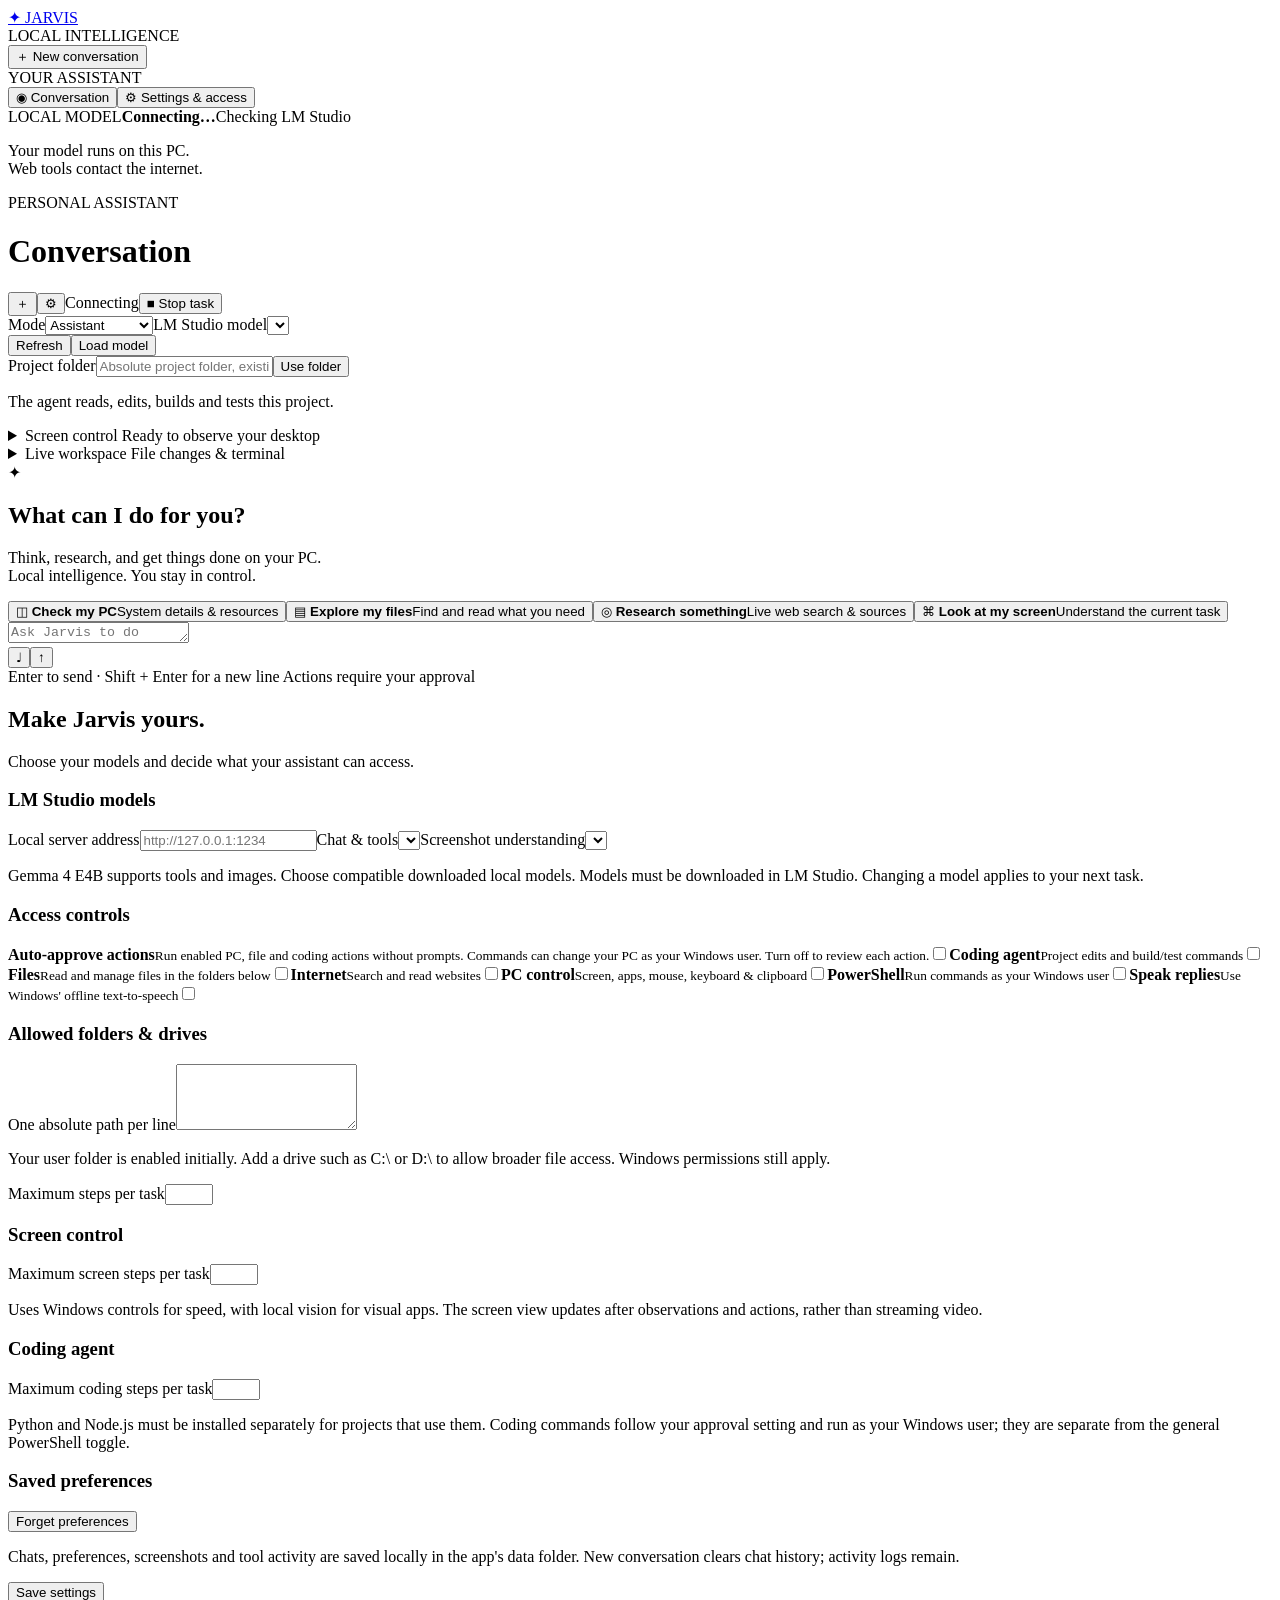
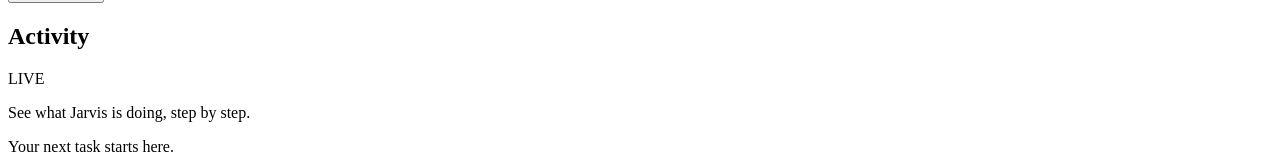
==== commit e5b1cf31: "Add fast Windows screen-control agent mode with live observations" ====
--- a/static/index.html
+++ b/static/index.html
@@ -2,9 +2,9 @@
 <html lang="en"><head><meta charset="UTF-8"><meta name="viewport" content="width=device-width,initial-scale=1"><meta name="jarvis-token" content="__TOKEN__"><title>Jarvis</title><link rel="stylesheet" href="/style.css"></head>
 <body><aside class="sidebar"><a class="brand" href="/">✦ <span>JARVIS</span></a><div class="local-tag"><i></i> LOCAL INTELLIGENCE</div><button id="new-chat" class="new-chat">＋ New conversation</button><div class="nav-label">YOUR ASSISTANT</div><button id="chat-nav" class="nav active">◉ Conversation</button><button id="settings-nav" class="nav">⚙ Settings & access</button><div class="sidebar-bottom"><div class="model-card"><span class="small">LOCAL MODEL</span><strong id="sidebar-model">Connecting…</strong><span id="connection">Checking LM Studio</span></div><p>Your model runs on this PC.<br>Web tools contact the internet.</p></div></aside>
 <main><header><div><span class="eyebrow">PERSONAL ASSISTANT</span><h1 id="page-title">Conversation</h1></div><div class="header-actions"><button id="compact-new" aria-label="New conversation" title="New conversation">＋</button><button id="compact-settings" aria-label="Settings or conversation" title="Settings or conversation">⚙</button><span id="status" class="status">Connecting</span><button id="stop" class="danger hidden">■ Stop task</button></div></header>
-<div class="task-controls"><label>Mode<select id="task-mode" aria-label="Assistant mode"><option value="assistant">Assistant</option><option value="code">Coding agent</option></select></label><label class="model-choice">LM Studio model<select id="quick-model" aria-label="Choose local model"></select></label><div class="model-actions"><button id="refresh-models" title="Refresh downloaded models">Refresh</button><button id="load-model" title="Load the selected local model in LM Studio">Load model</button></div></div>
+<div class="task-controls"><label>Mode<select id="task-mode" aria-label="Assistant mode"><option value="assistant">Assistant</option><option value="code">Coding agent</option><option value="screen">Screen control</option></select></label><label class="model-choice">LM Studio model<select id="quick-model" aria-label="Choose local model"></select></label><div class="model-actions"><button id="refresh-models" title="Refresh downloaded models">Refresh</button><button id="load-model" title="Load the selected local model in LM Studio">Load model</button></div></div>
 <div id="project-controls" class="project-controls hidden"><label>Project folder<input id="project_dir" aria-label="Project folder" placeholder="Absolute project folder, existing or new"></label><button id="save-project">Use folder</button><p id="project-policy" class="hint">The agent reads, edits, builds and tests this project.</p><div id="project-previews"></div></div>
-<section id="chat-page"><details id="live-workspace" class="live-workspace"><summary>Live workspace <span>File changes & terminal</span></summary><div class="live-grid"><section class="live-files"><div class="live-heading"><strong>File changes</strong><select id="live-file-picker" aria-label="Changed file"><option value="">No files changed yet</option></select><select id="live-file-view" aria-label="File display"><option value="diff">Changes</option><option value="source">Saved source</option></select></div><p id="live-file-info">Changes appear when Jarvis saves a file.</p><pre id="live-file-content" tabindex="0" aria-label="Live file changes">No edits in this task yet.</pre></section><section class="live-terminal"><div class="live-heading"><strong>Terminal</strong><button type="button" id="clear-terminal">Clear view</button></div><p>Exact commands, working folders, stdout, stderr and exit codes. Commands use PowerShell.</p><pre id="live-terminal-output" tabindex="0" aria-label="Live terminal output">No commands in this task yet.</pre></section></div></details><div id="messages"><div id="welcome" class="welcome"><div class="orb"><span>✦</span></div><h2>What can I do for you?</h2><p>Think, research, and get things done on your PC.<br>Local intelligence. You stay in control.</p><div class="suggestions"><button data-prompt="Check my PC's system information and summarize memory usage and running apps.">◫ <strong>Check my PC</strong><span>System details & resources</span></button><button data-prompt="List my Downloads folder and summarize what is there. Do not change anything.">▤ <strong>Explore my files</strong><span>Find and read what you need</span></button><button data-prompt="Search the internet for the latest Python release. Cite the official source URL.">◎ <strong>Research something</strong><span>Live web search & sources</span></button><button data-prompt="Inspect my screen and describe what is open. Do not click anything.">⌘ <strong>Look at my screen</strong><span>Understand the current task</span></button></div></div></div><div class="composer-area"><div id="working" class="working hidden"></div><form id="composer"><textarea id="prompt" aria-label="Message Jarvis" placeholder="Ask Jarvis to do something…" rows="1"></textarea><div class="composer-buttons"><button type="button" id="mic" title="Offline Windows dictation" aria-label="Dictate a message">♩</button><button type="submit" id="send" aria-label="Send message">↑</button></div></form><div class="composer-note">Enter to send · Shift + Enter for a new line <span id="approval-policy">Actions require your approval</span></div></div></section>
-<section id="settings-page" class="hidden"><div class="settings-intro"><h2>Make Jarvis yours.</h2><p>Choose your models and decide what your assistant can access.</p></div><form id="settings-form"><div class="settings-card"><h3>LM Studio models</h3><label>Local server address<input type="url" id="lmstudio_url" placeholder="http://127.0.0.1:1234"></label><label>Chat & tools<select id="model"></select></label><label>Screenshot understanding<select id="vision_model"></select></label><p class="hint">Gemma 4 E4B supports tools and images. Choose compatible downloaded local models. Models must be downloaded in LM Studio. Changing a model applies to your next task.</p></div><div class="settings-card"><h3>Access controls</h3><label class="toggle"><span><strong>Auto-approve actions</strong><small>Run enabled PC, file and coding actions without prompts. Commands can change your PC as your Windows user. Turn off to review each action.</small></span><input type="checkbox" id="auto_approve"></label><label class="toggle"><span><strong>Coding agent</strong><small>Project edits and build/test commands</small></span><input type="checkbox" id="coding"></label><label class="toggle"><span><strong>Files</strong><small>Read and manage files in the folders below</small></span><input type="checkbox" id="files"></label><label class="toggle"><span><strong>Internet</strong><small>Search and read websites</small></span><input type="checkbox" id="internet"></label><label class="toggle"><span><strong>PC control</strong><small>Screen, apps, mouse, keyboard & clipboard</small></span><input type="checkbox" id="desktop"></label><label class="toggle"><span><strong>PowerShell</strong><small>Run commands as your Windows user</small></span><input type="checkbox" id="shell"></label><label class="toggle"><span><strong>Speak replies</strong><small>Use Windows' offline text-to-speech</small></span><input type="checkbox" id="voice"></label></div><div class="settings-card"><h3>Allowed folders & drives</h3><label>One absolute path per line<textarea id="roots" rows="4"></textarea></label><p class="hint">Your user folder is enabled initially. Add a drive such as C:\ or D:\ to allow broader file access. Windows permissions still apply.</p><label>Maximum steps per task<input type="number" id="max_steps" min="1" max="20"></label></div><div class="settings-card"><h3>Coding agent</h3><label>Maximum coding steps per task<input type="number" id="code_steps" min="5" max="60"></label><p class="hint">Python and Node.js must be installed separately for projects that use them. Coding commands follow your approval setting and run as your Windows user; they are separate from the general PowerShell toggle.</p></div><div class="settings-card"><h3>Saved preferences</h3><div id="memories" class="hint"></div><button type="button" id="forget">Forget preferences</button><p class="hint">Chats, preferences, screenshots and tool activity are saved locally in the app's data folder. New conversation clears chat history; activity logs remain.</p></div><button type="submit" class="primary">Save settings</button><span id="settings-result"></span></form></section></main>
+<section id="chat-page"><details id="screen-workspace" class="screen-workspace hidden"><summary>Screen control <span id="screen-summary">Ready to observe your desktop</span></summary><div class="screen-stage"><img id="screen-frame" alt="Latest desktop observation" class="hidden"><p id="screen-empty">Ask Jarvis to use an app. The latest screen capture and verified action appear here.</p></div><p id="screen-detail" class="hint">Windows controls first. Local vision when needed. Stop task pauses further actions.</p></details><details id="live-workspace" class="live-workspace"><summary>Live workspace <span>File changes & terminal</span></summary><div class="live-grid"><section class="live-files"><div class="live-heading"><strong>File changes</strong><select id="live-file-picker" aria-label="Changed file"><option value="">No files changed yet</option></select><select id="live-file-view" aria-label="File display"><option value="diff">Changes</option><option value="source">Saved source</option></select></div><p id="live-file-info">Changes appear when Jarvis saves a file.</p><pre id="live-file-content" tabindex="0" aria-label="Live file changes">No edits in this task yet.</pre></section><section class="live-terminal"><div class="live-heading"><strong>Terminal</strong><button type="button" id="clear-terminal">Clear view</button></div><p>Exact commands, working folders, stdout, stderr and exit codes. Commands use PowerShell.</p><pre id="live-terminal-output" tabindex="0" aria-label="Live terminal output">No commands in this task yet.</pre></section></div></details><div id="messages"><div id="welcome" class="welcome"><div class="orb"><span>✦</span></div><h2>What can I do for you?</h2><p>Think, research, and get things done on your PC.<br>Local intelligence. You stay in control.</p><div class="suggestions"><button data-prompt="Check my PC's system information and summarize memory usage and running apps.">◫ <strong>Check my PC</strong><span>System details & resources</span></button><button data-prompt="List my Downloads folder and summarize what is there. Do not change anything.">▤ <strong>Explore my files</strong><span>Find and read what you need</span></button><button data-prompt="Search the internet for the latest Python release. Cite the official source URL.">◎ <strong>Research something</strong><span>Live web search & sources</span></button><button data-prompt="Inspect my screen and describe what is open. Do not click anything.">⌘ <strong>Look at my screen</strong><span>Understand the current task</span></button></div></div></div><div class="composer-area"><div id="working" class="working hidden"></div><form id="composer"><textarea id="prompt" aria-label="Message Jarvis" placeholder="Ask Jarvis to do something…" rows="1"></textarea><div class="composer-buttons"><button type="button" id="mic" title="Offline Windows dictation" aria-label="Dictate a message">♩</button><button type="submit" id="send" aria-label="Send message">↑</button></div></form><div class="composer-note">Enter to send · Shift + Enter for a new line <span id="approval-policy">Actions require your approval</span></div></div></section>
+<section id="settings-page" class="hidden"><div class="settings-intro"><h2>Make Jarvis yours.</h2><p>Choose your models and decide what your assistant can access.</p></div><form id="settings-form"><div class="settings-card"><h3>LM Studio models</h3><label>Local server address<input type="url" id="lmstudio_url" placeholder="http://127.0.0.1:1234"></label><label>Chat & tools<select id="model"></select></label><label>Screenshot understanding<select id="vision_model"></select></label><p class="hint">Gemma 4 E4B supports tools and images. Choose compatible downloaded local models. Models must be downloaded in LM Studio. Changing a model applies to your next task.</p></div><div class="settings-card"><h3>Access controls</h3><label class="toggle"><span><strong>Auto-approve actions</strong><small>Run enabled PC, file and coding actions without prompts. Commands can change your PC as your Windows user. Turn off to review each action.</small></span><input type="checkbox" id="auto_approve"></label><label class="toggle"><span><strong>Coding agent</strong><small>Project edits and build/test commands</small></span><input type="checkbox" id="coding"></label><label class="toggle"><span><strong>Files</strong><small>Read and manage files in the folders below</small></span><input type="checkbox" id="files"></label><label class="toggle"><span><strong>Internet</strong><small>Search and read websites</small></span><input type="checkbox" id="internet"></label><label class="toggle"><span><strong>PC control</strong><small>Screen, apps, mouse, keyboard & clipboard</small></span><input type="checkbox" id="desktop"></label><label class="toggle"><span><strong>PowerShell</strong><small>Run commands as your Windows user</small></span><input type="checkbox" id="shell"></label><label class="toggle"><span><strong>Speak replies</strong><small>Use Windows' offline text-to-speech</small></span><input type="checkbox" id="voice"></label></div><div class="settings-card"><h3>Allowed folders & drives</h3><label>One absolute path per line<textarea id="roots" rows="4"></textarea></label><p class="hint">Your user folder is enabled initially. Add a drive such as C:\ or D:\ to allow broader file access. Windows permissions still apply.</p><label>Maximum steps per task<input type="number" id="max_steps" min="1" max="20"></label></div><div class="settings-card"><h3>Screen control</h3><label>Maximum screen steps per task<input type="number" id="screen_steps" min="5" max="60"></label><p class="hint">Uses Windows controls for speed, with local vision for visual apps. The screen view updates after observations and actions, rather than streaming video.</p></div><div class="settings-card"><h3>Coding agent</h3><label>Maximum coding steps per task<input type="number" id="code_steps" min="5" max="60"></label><p class="hint">Python and Node.js must be installed separately for projects that use them. Coding commands follow your approval setting and run as your Windows user; they are separate from the general PowerShell toggle.</p></div><div class="settings-card"><h3>Saved preferences</h3><div id="memories" class="hint"></div><button type="button" id="forget">Forget preferences</button><p class="hint">Chats, preferences, screenshots and tool activity are saved locally in the app's data folder. New conversation clears chat history; activity logs remain.</p></div><button type="submit" class="primary">Save settings</button><span id="settings-result"></span></form></section></main>
 <aside id="activity-panel"><div class="activity-heading"><h2>Activity</h2><span class="small">LIVE</span></div><p class="hint">See what Jarvis is doing, step by step.</p><div id="activity"><div class="activity-empty">Your next task starts here.</div></div></aside>
 <dialog id="approval"><div class="approval-icon">◇</div><span class="eyebrow">YOUR APPROVAL NEEDED</span><h2 id="approval-title">Allow this action?</h2><p id="approval-note">Review the exact action before Jarvis continues.</p><pre id="approval-details"></pre><div class="approval-buttons"><button id="deny">Decline</button><button id="allow" class="primary">Approve once</button></div></dialog><div id="toast" class="hidden" role="alert"></div><script src="/app.js"></script></body></html>
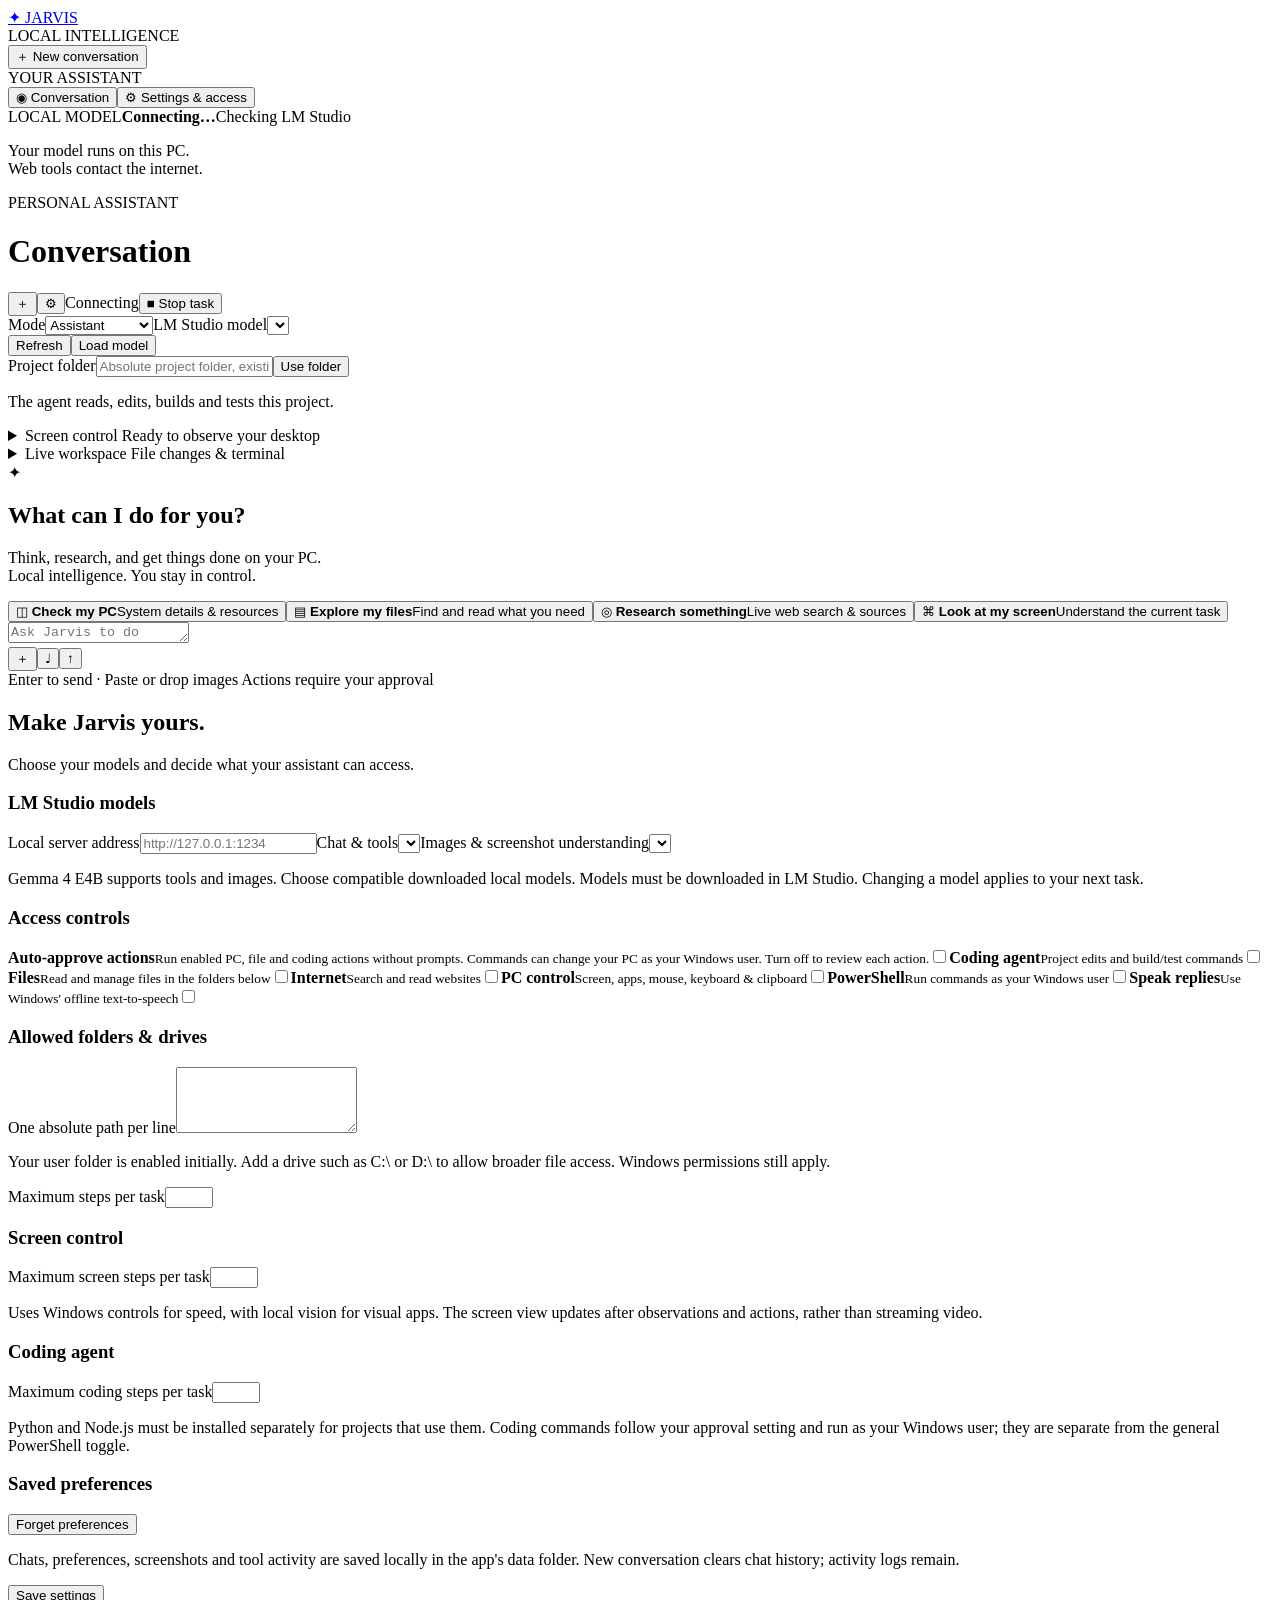
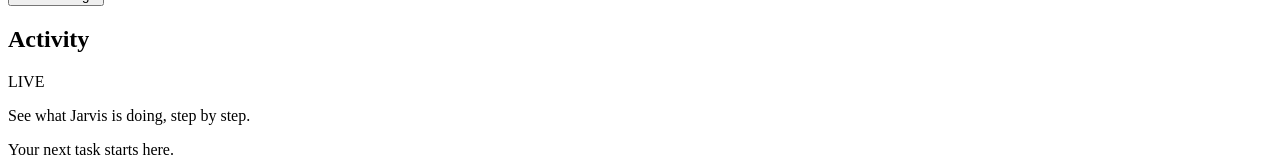
==== commit 77367b17: "Add local image prompts with attachment previews and persisted history" ====
--- a/static/index.html
+++ b/static/index.html
@@ -4,7 +4,7 @@
 <main><header><div><span class="eyebrow">PERSONAL ASSISTANT</span><h1 id="page-title">Conversation</h1></div><div class="header-actions"><button id="compact-new" aria-label="New conversation" title="New conversation">＋</button><button id="compact-settings" aria-label="Settings or conversation" title="Settings or conversation">⚙</button><span id="status" class="status">Connecting</span><button id="stop" class="danger hidden">■ Stop task</button></div></header>
 <div class="task-controls"><label>Mode<select id="task-mode" aria-label="Assistant mode"><option value="assistant">Assistant</option><option value="code">Coding agent</option><option value="screen">Screen control</option></select></label><label class="model-choice">LM Studio model<select id="quick-model" aria-label="Choose local model"></select></label><div class="model-actions"><button id="refresh-models" title="Refresh downloaded models">Refresh</button><button id="load-model" title="Load the selected local model in LM Studio">Load model</button></div></div>
 <div id="project-controls" class="project-controls hidden"><label>Project folder<input id="project_dir" aria-label="Project folder" placeholder="Absolute project folder, existing or new"></label><button id="save-project">Use folder</button><p id="project-policy" class="hint">The agent reads, edits, builds and tests this project.</p><div id="project-previews"></div></div>
-<section id="chat-page"><details id="screen-workspace" class="screen-workspace hidden"><summary>Screen control <span id="screen-summary">Ready to observe your desktop</span></summary><div class="screen-stage"><img id="screen-frame" alt="Latest desktop observation" class="hidden"><p id="screen-empty">Ask Jarvis to use an app. The latest screen capture and verified action appear here.</p></div><p id="screen-detail" class="hint">Windows controls first. Local vision when needed. Stop task pauses further actions.</p></details><details id="live-workspace" class="live-workspace"><summary>Live workspace <span>File changes & terminal</span></summary><div class="live-grid"><section class="live-files"><div class="live-heading"><strong>File changes</strong><select id="live-file-picker" aria-label="Changed file"><option value="">No files changed yet</option></select><select id="live-file-view" aria-label="File display"><option value="diff">Changes</option><option value="source">Saved source</option></select></div><p id="live-file-info">Changes appear when Jarvis saves a file.</p><pre id="live-file-content" tabindex="0" aria-label="Live file changes">No edits in this task yet.</pre></section><section class="live-terminal"><div class="live-heading"><strong>Terminal</strong><button type="button" id="clear-terminal">Clear view</button></div><p>Exact commands, working folders, stdout, stderr and exit codes. Commands use PowerShell.</p><pre id="live-terminal-output" tabindex="0" aria-label="Live terminal output">No commands in this task yet.</pre></section></div></details><div id="messages"><div id="welcome" class="welcome"><div class="orb"><span>✦</span></div><h2>What can I do for you?</h2><p>Think, research, and get things done on your PC.<br>Local intelligence. You stay in control.</p><div class="suggestions"><button data-prompt="Check my PC's system information and summarize memory usage and running apps.">◫ <strong>Check my PC</strong><span>System details & resources</span></button><button data-prompt="List my Downloads folder and summarize what is there. Do not change anything.">▤ <strong>Explore my files</strong><span>Find and read what you need</span></button><button data-prompt="Search the internet for the latest Python release. Cite the official source URL.">◎ <strong>Research something</strong><span>Live web search & sources</span></button><button data-prompt="Inspect my screen and describe what is open. Do not click anything.">⌘ <strong>Look at my screen</strong><span>Understand the current task</span></button></div></div></div><div class="composer-area"><div id="working" class="working hidden"></div><form id="composer"><textarea id="prompt" aria-label="Message Jarvis" placeholder="Ask Jarvis to do something…" rows="1"></textarea><div class="composer-buttons"><button type="button" id="mic" title="Offline Windows dictation" aria-label="Dictate a message">♩</button><button type="submit" id="send" aria-label="Send message">↑</button></div></form><div class="composer-note">Enter to send · Shift + Enter for a new line <span id="approval-policy">Actions require your approval</span></div></div></section>
-<section id="settings-page" class="hidden"><div class="settings-intro"><h2>Make Jarvis yours.</h2><p>Choose your models and decide what your assistant can access.</p></div><form id="settings-form"><div class="settings-card"><h3>LM Studio models</h3><label>Local server address<input type="url" id="lmstudio_url" placeholder="http://127.0.0.1:1234"></label><label>Chat & tools<select id="model"></select></label><label>Screenshot understanding<select id="vision_model"></select></label><p class="hint">Gemma 4 E4B supports tools and images. Choose compatible downloaded local models. Models must be downloaded in LM Studio. Changing a model applies to your next task.</p></div><div class="settings-card"><h3>Access controls</h3><label class="toggle"><span><strong>Auto-approve actions</strong><small>Run enabled PC, file and coding actions without prompts. Commands can change your PC as your Windows user. Turn off to review each action.</small></span><input type="checkbox" id="auto_approve"></label><label class="toggle"><span><strong>Coding agent</strong><small>Project edits and build/test commands</small></span><input type="checkbox" id="coding"></label><label class="toggle"><span><strong>Files</strong><small>Read and manage files in the folders below</small></span><input type="checkbox" id="files"></label><label class="toggle"><span><strong>Internet</strong><small>Search and read websites</small></span><input type="checkbox" id="internet"></label><label class="toggle"><span><strong>PC control</strong><small>Screen, apps, mouse, keyboard & clipboard</small></span><input type="checkbox" id="desktop"></label><label class="toggle"><span><strong>PowerShell</strong><small>Run commands as your Windows user</small></span><input type="checkbox" id="shell"></label><label class="toggle"><span><strong>Speak replies</strong><small>Use Windows' offline text-to-speech</small></span><input type="checkbox" id="voice"></label></div><div class="settings-card"><h3>Allowed folders & drives</h3><label>One absolute path per line<textarea id="roots" rows="4"></textarea></label><p class="hint">Your user folder is enabled initially. Add a drive such as C:\ or D:\ to allow broader file access. Windows permissions still apply.</p><label>Maximum steps per task<input type="number" id="max_steps" min="1" max="20"></label></div><div class="settings-card"><h3>Screen control</h3><label>Maximum screen steps per task<input type="number" id="screen_steps" min="5" max="60"></label><p class="hint">Uses Windows controls for speed, with local vision for visual apps. The screen view updates after observations and actions, rather than streaming video.</p></div><div class="settings-card"><h3>Coding agent</h3><label>Maximum coding steps per task<input type="number" id="code_steps" min="5" max="60"></label><p class="hint">Python and Node.js must be installed separately for projects that use them. Coding commands follow your approval setting and run as your Windows user; they are separate from the general PowerShell toggle.</p></div><div class="settings-card"><h3>Saved preferences</h3><div id="memories" class="hint"></div><button type="button" id="forget">Forget preferences</button><p class="hint">Chats, preferences, screenshots and tool activity are saved locally in the app's data folder. New conversation clears chat history; activity logs remain.</p></div><button type="submit" class="primary">Save settings</button><span id="settings-result"></span></form></section></main>
+<section id="chat-page"><details id="screen-workspace" class="screen-workspace hidden"><summary>Screen control <span id="screen-summary">Ready to observe your desktop</span></summary><div class="screen-stage"><img id="screen-frame" alt="Latest desktop observation" class="hidden"><p id="screen-empty">Ask Jarvis to use an app. The latest screen capture and verified action appear here.</p></div><p id="screen-detail" class="hint">Windows controls first. Local vision when needed. Stop task pauses further actions.</p></details><details id="live-workspace" class="live-workspace"><summary>Live workspace <span>File changes & terminal</span></summary><div class="live-grid"><section class="live-files"><div class="live-heading"><strong>File changes</strong><select id="live-file-picker" aria-label="Changed file"><option value="">No files changed yet</option></select><select id="live-file-view" aria-label="File display"><option value="diff">Changes</option><option value="source">Saved source</option></select></div><p id="live-file-info">Changes appear when Jarvis saves a file.</p><pre id="live-file-content" tabindex="0" aria-label="Live file changes">No edits in this task yet.</pre></section><section class="live-terminal"><div class="live-heading"><strong>Terminal</strong><button type="button" id="clear-terminal">Clear view</button></div><p>Exact commands, working folders, stdout, stderr and exit codes. Commands use PowerShell.</p><pre id="live-terminal-output" tabindex="0" aria-label="Live terminal output">No commands in this task yet.</pre></section></div></details><div id="messages"><div id="welcome" class="welcome"><div class="orb"><span>✦</span></div><h2>What can I do for you?</h2><p>Think, research, and get things done on your PC.<br>Local intelligence. You stay in control.</p><div class="suggestions"><button data-prompt="Check my PC's system information and summarize memory usage and running apps.">◫ <strong>Check my PC</strong><span>System details & resources</span></button><button data-prompt="List my Downloads folder and summarize what is there. Do not change anything.">▤ <strong>Explore my files</strong><span>Find and read what you need</span></button><button data-prompt="Search the internet for the latest Python release. Cite the official source URL.">◎ <strong>Research something</strong><span>Live web search & sources</span></button><button data-prompt="Inspect my screen and describe what is open. Do not click anything.">⌘ <strong>Look at my screen</strong><span>Understand the current task</span></button></div></div></div><div class="composer-area"><div id="working" class="working hidden"></div><div id="attachments" class="attachment-strip hidden" aria-label="Attached images"></div><input id="image-input" type="file" accept="image/png,image/jpeg,image/webp,image/gif" multiple hidden><form id="composer"><textarea id="prompt" aria-label="Message Jarvis" placeholder="Ask Jarvis to do something…" rows="1"></textarea><div class="composer-buttons"><button type="button" id="attach-image" title="Attach images, or paste / drop them" aria-label="Attach images">＋</button><button type="button" id="mic" title="Offline Windows dictation" aria-label="Dictate a message">♩</button><button type="submit" id="send" aria-label="Send message">↑</button></div></form><div class="composer-note">Enter to send · Paste or drop images <span id="approval-policy">Actions require your approval</span></div></div></section>
+<section id="settings-page" class="hidden"><div class="settings-intro"><h2>Make Jarvis yours.</h2><p>Choose your models and decide what your assistant can access.</p></div><form id="settings-form"><div class="settings-card"><h3>LM Studio models</h3><label>Local server address<input type="url" id="lmstudio_url" placeholder="http://127.0.0.1:1234"></label><label>Chat & tools<select id="model"></select></label><label>Images & screenshot understanding<select id="vision_model"></select></label><p class="hint">Gemma 4 E4B supports tools and images. Choose compatible downloaded local models. Models must be downloaded in LM Studio. Changing a model applies to your next task.</p></div><div class="settings-card"><h3>Access controls</h3><label class="toggle"><span><strong>Auto-approve actions</strong><small>Run enabled PC, file and coding actions without prompts. Commands can change your PC as your Windows user. Turn off to review each action.</small></span><input type="checkbox" id="auto_approve"></label><label class="toggle"><span><strong>Coding agent</strong><small>Project edits and build/test commands</small></span><input type="checkbox" id="coding"></label><label class="toggle"><span><strong>Files</strong><small>Read and manage files in the folders below</small></span><input type="checkbox" id="files"></label><label class="toggle"><span><strong>Internet</strong><small>Search and read websites</small></span><input type="checkbox" id="internet"></label><label class="toggle"><span><strong>PC control</strong><small>Screen, apps, mouse, keyboard & clipboard</small></span><input type="checkbox" id="desktop"></label><label class="toggle"><span><strong>PowerShell</strong><small>Run commands as your Windows user</small></span><input type="checkbox" id="shell"></label><label class="toggle"><span><strong>Speak replies</strong><small>Use Windows' offline text-to-speech</small></span><input type="checkbox" id="voice"></label></div><div class="settings-card"><h3>Allowed folders & drives</h3><label>One absolute path per line<textarea id="roots" rows="4"></textarea></label><p class="hint">Your user folder is enabled initially. Add a drive such as C:\ or D:\ to allow broader file access. Windows permissions still apply.</p><label>Maximum steps per task<input type="number" id="max_steps" min="1" max="20"></label></div><div class="settings-card"><h3>Screen control</h3><label>Maximum screen steps per task<input type="number" id="screen_steps" min="5" max="60"></label><p class="hint">Uses Windows controls for speed, with local vision for visual apps. The screen view updates after observations and actions, rather than streaming video.</p></div><div class="settings-card"><h3>Coding agent</h3><label>Maximum coding steps per task<input type="number" id="code_steps" min="5" max="60"></label><p class="hint">Python and Node.js must be installed separately for projects that use them. Coding commands follow your approval setting and run as your Windows user; they are separate from the general PowerShell toggle.</p></div><div class="settings-card"><h3>Saved preferences</h3><div id="memories" class="hint"></div><button type="button" id="forget">Forget preferences</button><p class="hint">Chats, preferences, screenshots and tool activity are saved locally in the app's data folder. New conversation clears chat history; activity logs remain.</p></div><button type="submit" class="primary">Save settings</button><span id="settings-result"></span></form></section></main>
 <aside id="activity-panel"><div class="activity-heading"><h2>Activity</h2><span class="small">LIVE</span></div><p class="hint">See what Jarvis is doing, step by step.</p><div id="activity"><div class="activity-empty">Your next task starts here.</div></div></aside>
 <dialog id="approval"><div class="approval-icon">◇</div><span class="eyebrow">YOUR APPROVAL NEEDED</span><h2 id="approval-title">Allow this action?</h2><p id="approval-note">Review the exact action before Jarvis continues.</p><pre id="approval-details"></pre><div class="approval-buttons"><button id="deny">Decline</button><button id="allow" class="primary">Approve once</button></div></dialog><div id="toast" class="hidden" role="alert"></div><script src="/app.js"></script></body></html>
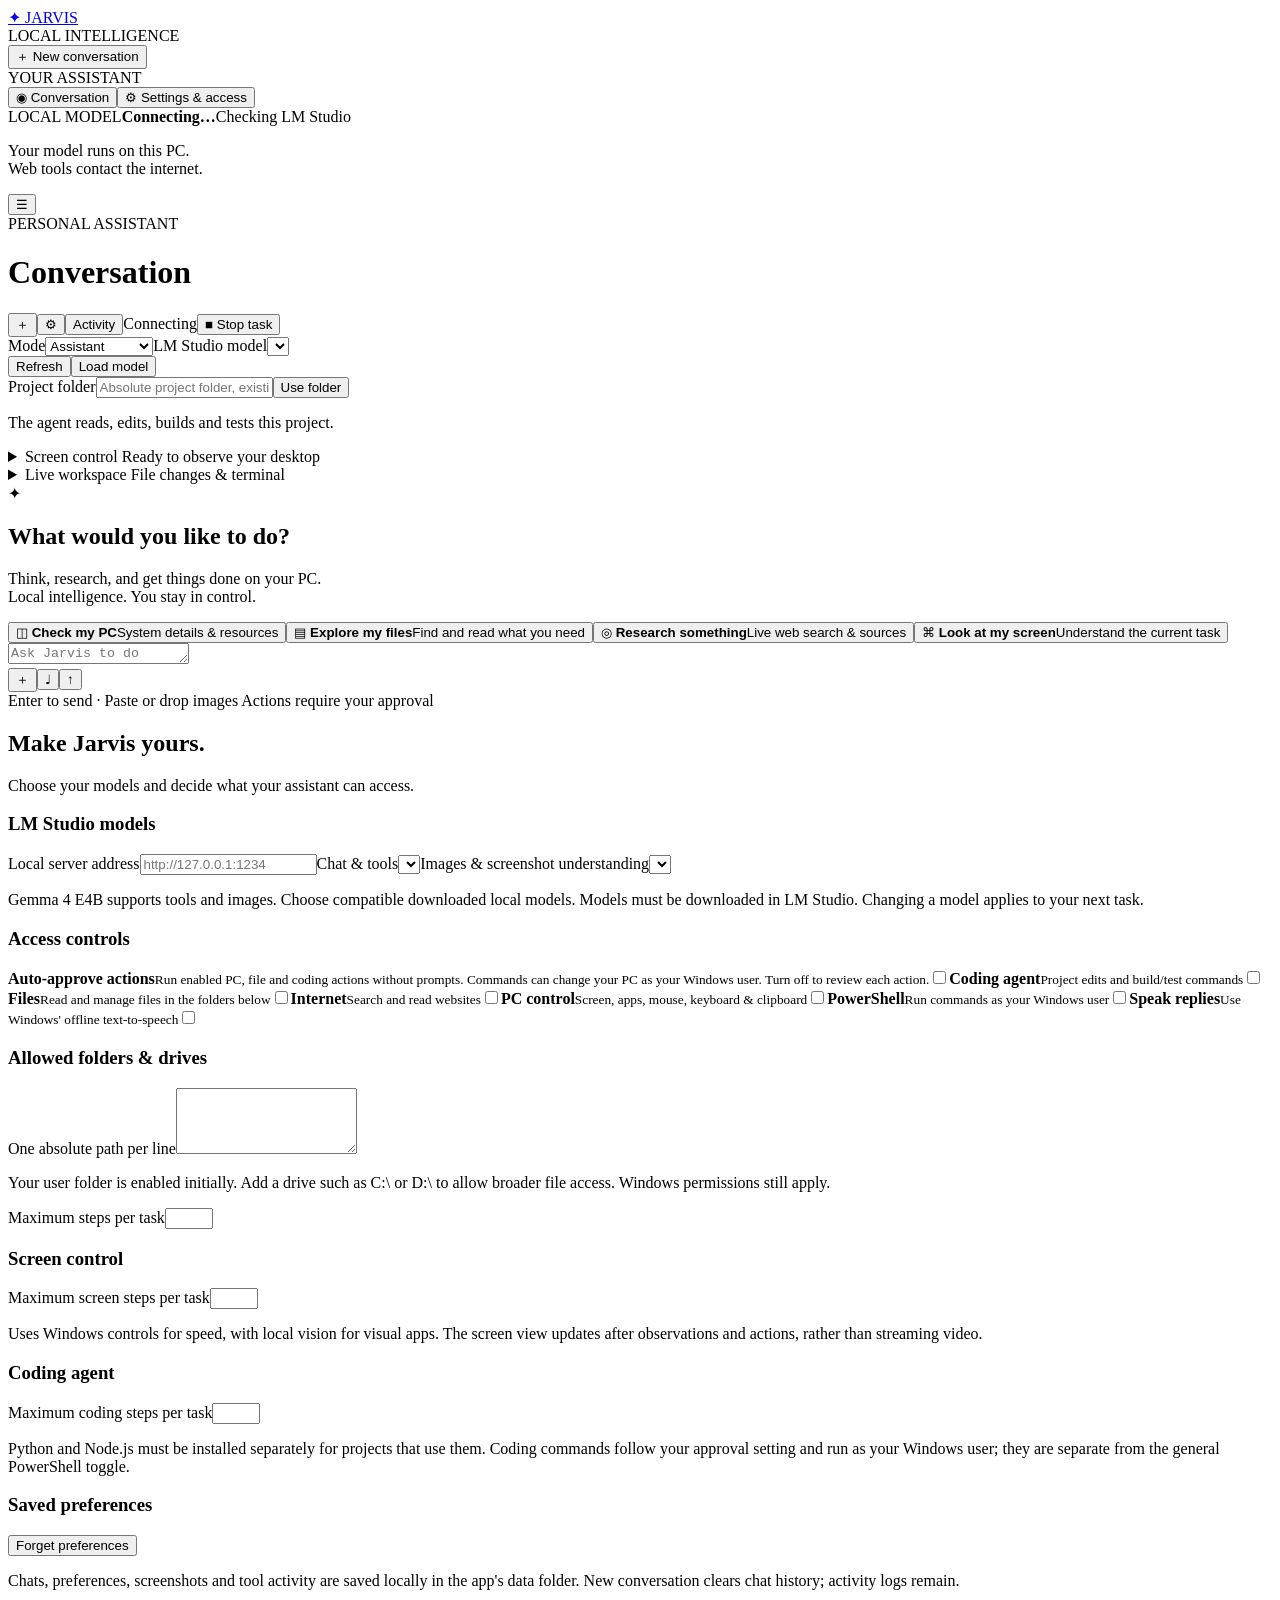
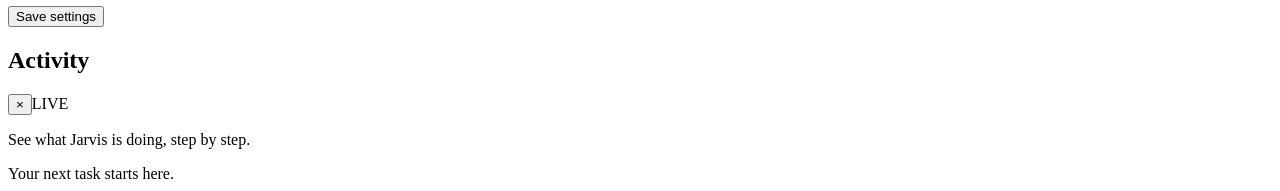
==== commit 15b36a0c: "Improve screen agent targeting and simplify the chat interface" ====
--- a/static/index.html
+++ b/static/index.html
@@ -1,10 +1,10 @@
 <!doctype html>
 <html lang="en"><head><meta charset="UTF-8"><meta name="viewport" content="width=device-width,initial-scale=1"><meta name="jarvis-token" content="__TOKEN__"><title>Jarvis</title><link rel="stylesheet" href="/style.css"></head>
 <body><aside class="sidebar"><a class="brand" href="/">✦ <span>JARVIS</span></a><div class="local-tag"><i></i> LOCAL INTELLIGENCE</div><button id="new-chat" class="new-chat">＋ New conversation</button><div class="nav-label">YOUR ASSISTANT</div><button id="chat-nav" class="nav active">◉ Conversation</button><button id="settings-nav" class="nav">⚙ Settings & access</button><div class="sidebar-bottom"><div class="model-card"><span class="small">LOCAL MODEL</span><strong id="sidebar-model">Connecting…</strong><span id="connection">Checking LM Studio</span></div><p>Your model runs on this PC.<br>Web tools contact the internet.</p></div></aside>
-<main><header><div><span class="eyebrow">PERSONAL ASSISTANT</span><h1 id="page-title">Conversation</h1></div><div class="header-actions"><button id="compact-new" aria-label="New conversation" title="New conversation">＋</button><button id="compact-settings" aria-label="Settings or conversation" title="Settings or conversation">⚙</button><span id="status" class="status">Connecting</span><button id="stop" class="danger hidden">■ Stop task</button></div></header>
+<main><header><button id="toggle-sidebar" aria-label="Toggle sidebar" title="Toggle sidebar">☰</button><div><span class="eyebrow">PERSONAL ASSISTANT</span><h1 id="page-title">Conversation</h1></div><div class="header-actions"><button id="compact-new" aria-label="New conversation" title="New conversation">＋</button><button id="compact-settings" aria-label="Settings or conversation" title="Settings or conversation">⚙</button><button id="toggle-activity" aria-label="Show activity" aria-expanded="false">Activity</button><span id="status" class="status">Connecting</span><button id="stop" class="danger hidden">■ Stop task</button></div></header>
 <div class="task-controls"><label>Mode<select id="task-mode" aria-label="Assistant mode"><option value="assistant">Assistant</option><option value="code">Coding agent</option><option value="screen">Screen control</option></select></label><label class="model-choice">LM Studio model<select id="quick-model" aria-label="Choose local model"></select></label><div class="model-actions"><button id="refresh-models" title="Refresh downloaded models">Refresh</button><button id="load-model" title="Load the selected local model in LM Studio">Load model</button></div></div>
 <div id="project-controls" class="project-controls hidden"><label>Project folder<input id="project_dir" aria-label="Project folder" placeholder="Absolute project folder, existing or new"></label><button id="save-project">Use folder</button><p id="project-policy" class="hint">The agent reads, edits, builds and tests this project.</p><div id="project-previews"></div></div>
-<section id="chat-page"><details id="screen-workspace" class="screen-workspace hidden"><summary>Screen control <span id="screen-summary">Ready to observe your desktop</span></summary><div class="screen-stage"><img id="screen-frame" alt="Latest desktop observation" class="hidden"><p id="screen-empty">Ask Jarvis to use an app. The latest screen capture and verified action appear here.</p></div><p id="screen-detail" class="hint">Windows controls first. Local vision when needed. Stop task pauses further actions.</p></details><details id="live-workspace" class="live-workspace"><summary>Live workspace <span>File changes & terminal</span></summary><div class="live-grid"><section class="live-files"><div class="live-heading"><strong>File changes</strong><select id="live-file-picker" aria-label="Changed file"><option value="">No files changed yet</option></select><select id="live-file-view" aria-label="File display"><option value="diff">Changes</option><option value="source">Saved source</option></select></div><p id="live-file-info">Changes appear when Jarvis saves a file.</p><pre id="live-file-content" tabindex="0" aria-label="Live file changes">No edits in this task yet.</pre></section><section class="live-terminal"><div class="live-heading"><strong>Terminal</strong><button type="button" id="clear-terminal">Clear view</button></div><p>Exact commands, working folders, stdout, stderr and exit codes. Commands use PowerShell.</p><pre id="live-terminal-output" tabindex="0" aria-label="Live terminal output">No commands in this task yet.</pre></section></div></details><div id="messages"><div id="welcome" class="welcome"><div class="orb"><span>✦</span></div><h2>What can I do for you?</h2><p>Think, research, and get things done on your PC.<br>Local intelligence. You stay in control.</p><div class="suggestions"><button data-prompt="Check my PC's system information and summarize memory usage and running apps.">◫ <strong>Check my PC</strong><span>System details & resources</span></button><button data-prompt="List my Downloads folder and summarize what is there. Do not change anything.">▤ <strong>Explore my files</strong><span>Find and read what you need</span></button><button data-prompt="Search the internet for the latest Python release. Cite the official source URL.">◎ <strong>Research something</strong><span>Live web search & sources</span></button><button data-prompt="Inspect my screen and describe what is open. Do not click anything.">⌘ <strong>Look at my screen</strong><span>Understand the current task</span></button></div></div></div><div class="composer-area"><div id="working" class="working hidden"></div><div id="attachments" class="attachment-strip hidden" aria-label="Attached images"></div><input id="image-input" type="file" accept="image/png,image/jpeg,image/webp,image/gif" multiple hidden><form id="composer"><textarea id="prompt" aria-label="Message Jarvis" placeholder="Ask Jarvis to do something…" rows="1"></textarea><div class="composer-buttons"><button type="button" id="attach-image" title="Attach images, or paste / drop them" aria-label="Attach images">＋</button><button type="button" id="mic" title="Offline Windows dictation" aria-label="Dictate a message">♩</button><button type="submit" id="send" aria-label="Send message">↑</button></div></form><div class="composer-note">Enter to send · Paste or drop images <span id="approval-policy">Actions require your approval</span></div></div></section>
+<section id="chat-page"><details id="screen-workspace" class="screen-workspace hidden"><summary>Screen control <span id="screen-summary">Ready to observe your desktop</span></summary><div class="screen-stage"><img id="screen-frame" alt="Latest desktop observation" class="hidden"><p id="screen-empty">Ask Jarvis to use an app. The latest screen capture and verified action appear here.</p></div><p id="screen-detail" class="hint">Windows controls first. Local vision when needed. Stop task pauses further actions.</p></details><details id="live-workspace" class="live-workspace"><summary>Live workspace <span>File changes & terminal</span></summary><div class="live-grid"><section class="live-files"><div class="live-heading"><strong>File changes</strong><select id="live-file-picker" aria-label="Changed file"><option value="">No files changed yet</option></select><select id="live-file-view" aria-label="File display"><option value="diff">Changes</option><option value="source">Saved source</option></select></div><p id="live-file-info">Changes appear when Jarvis saves a file.</p><pre id="live-file-content" tabindex="0" aria-label="Live file changes">No edits in this task yet.</pre></section><section class="live-terminal"><div class="live-heading"><strong>Terminal</strong><button type="button" id="clear-terminal">Clear view</button></div><p>Exact commands, working folders, stdout, stderr and exit codes. Commands use PowerShell.</p><pre id="live-terminal-output" tabindex="0" aria-label="Live terminal output">No commands in this task yet.</pre></section></div></details><div id="messages"><div id="welcome" class="welcome"><div class="orb"><span>✦</span></div><h2>What would you like to do?</h2><p>Think, research, and get things done on your PC.<br>Local intelligence. You stay in control.</p><div class="suggestions"><button data-prompt="Check my PC's system information and summarize memory usage and running apps.">◫ <strong>Check my PC</strong><span>System details & resources</span></button><button data-prompt="List my Downloads folder and summarize what is there. Do not change anything.">▤ <strong>Explore my files</strong><span>Find and read what you need</span></button><button data-prompt="Search the internet for the latest Python release. Cite the official source URL.">◎ <strong>Research something</strong><span>Live web search & sources</span></button><button data-prompt="Inspect my screen and describe what is open. Do not click anything.">⌘ <strong>Look at my screen</strong><span>Understand the current task</span></button></div></div></div><div class="composer-area"><div id="working" class="working hidden"></div><div id="attachments" class="attachment-strip hidden" aria-label="Attached images"></div><input id="image-input" type="file" accept="image/png,image/jpeg,image/webp,image/gif" multiple hidden><form id="composer"><textarea id="prompt" aria-label="Message Jarvis" placeholder="Ask Jarvis to do something…" rows="1"></textarea><div class="composer-buttons"><button type="button" id="attach-image" title="Attach images, or paste / drop them" aria-label="Attach images">＋</button><button type="button" id="mic" title="Offline Windows dictation" aria-label="Dictate a message">♩</button><button type="submit" id="send" aria-label="Send message">↑</button></div></form><div class="composer-note">Enter to send · Paste or drop images <span id="approval-policy">Actions require your approval</span></div></div></section>
 <section id="settings-page" class="hidden"><div class="settings-intro"><h2>Make Jarvis yours.</h2><p>Choose your models and decide what your assistant can access.</p></div><form id="settings-form"><div class="settings-card"><h3>LM Studio models</h3><label>Local server address<input type="url" id="lmstudio_url" placeholder="http://127.0.0.1:1234"></label><label>Chat & tools<select id="model"></select></label><label>Images & screenshot understanding<select id="vision_model"></select></label><p class="hint">Gemma 4 E4B supports tools and images. Choose compatible downloaded local models. Models must be downloaded in LM Studio. Changing a model applies to your next task.</p></div><div class="settings-card"><h3>Access controls</h3><label class="toggle"><span><strong>Auto-approve actions</strong><small>Run enabled PC, file and coding actions without prompts. Commands can change your PC as your Windows user. Turn off to review each action.</small></span><input type="checkbox" id="auto_approve"></label><label class="toggle"><span><strong>Coding agent</strong><small>Project edits and build/test commands</small></span><input type="checkbox" id="coding"></label><label class="toggle"><span><strong>Files</strong><small>Read and manage files in the folders below</small></span><input type="checkbox" id="files"></label><label class="toggle"><span><strong>Internet</strong><small>Search and read websites</small></span><input type="checkbox" id="internet"></label><label class="toggle"><span><strong>PC control</strong><small>Screen, apps, mouse, keyboard & clipboard</small></span><input type="checkbox" id="desktop"></label><label class="toggle"><span><strong>PowerShell</strong><small>Run commands as your Windows user</small></span><input type="checkbox" id="shell"></label><label class="toggle"><span><strong>Speak replies</strong><small>Use Windows' offline text-to-speech</small></span><input type="checkbox" id="voice"></label></div><div class="settings-card"><h3>Allowed folders & drives</h3><label>One absolute path per line<textarea id="roots" rows="4"></textarea></label><p class="hint">Your user folder is enabled initially. Add a drive such as C:\ or D:\ to allow broader file access. Windows permissions still apply.</p><label>Maximum steps per task<input type="number" id="max_steps" min="1" max="20"></label></div><div class="settings-card"><h3>Screen control</h3><label>Maximum screen steps per task<input type="number" id="screen_steps" min="5" max="60"></label><p class="hint">Uses Windows controls for speed, with local vision for visual apps. The screen view updates after observations and actions, rather than streaming video.</p></div><div class="settings-card"><h3>Coding agent</h3><label>Maximum coding steps per task<input type="number" id="code_steps" min="5" max="60"></label><p class="hint">Python and Node.js must be installed separately for projects that use them. Coding commands follow your approval setting and run as your Windows user; they are separate from the general PowerShell toggle.</p></div><div class="settings-card"><h3>Saved preferences</h3><div id="memories" class="hint"></div><button type="button" id="forget">Forget preferences</button><p class="hint">Chats, preferences, screenshots and tool activity are saved locally in the app's data folder. New conversation clears chat history; activity logs remain.</p></div><button type="submit" class="primary">Save settings</button><span id="settings-result"></span></form></section></main>
-<aside id="activity-panel"><div class="activity-heading"><h2>Activity</h2><span class="small">LIVE</span></div><p class="hint">See what Jarvis is doing, step by step.</p><div id="activity"><div class="activity-empty">Your next task starts here.</div></div></aside>
+<aside id="activity-panel"><div class="activity-heading"><h2>Activity</h2><button id="close-activity" aria-label="Close activity">×</button><span class="small">LIVE</span></div><p class="hint">See what Jarvis is doing, step by step.</p><div id="activity"><div class="activity-empty">Your next task starts here.</div></div></aside>
 <dialog id="approval"><div class="approval-icon">◇</div><span class="eyebrow">YOUR APPROVAL NEEDED</span><h2 id="approval-title">Allow this action?</h2><p id="approval-note">Review the exact action before Jarvis continues.</p><pre id="approval-details"></pre><div class="approval-buttons"><button id="deny">Decline</button><button id="allow" class="primary">Approve once</button></div></dialog><div id="toast" class="hidden" role="alert"></div><script src="/app.js"></script></body></html>
